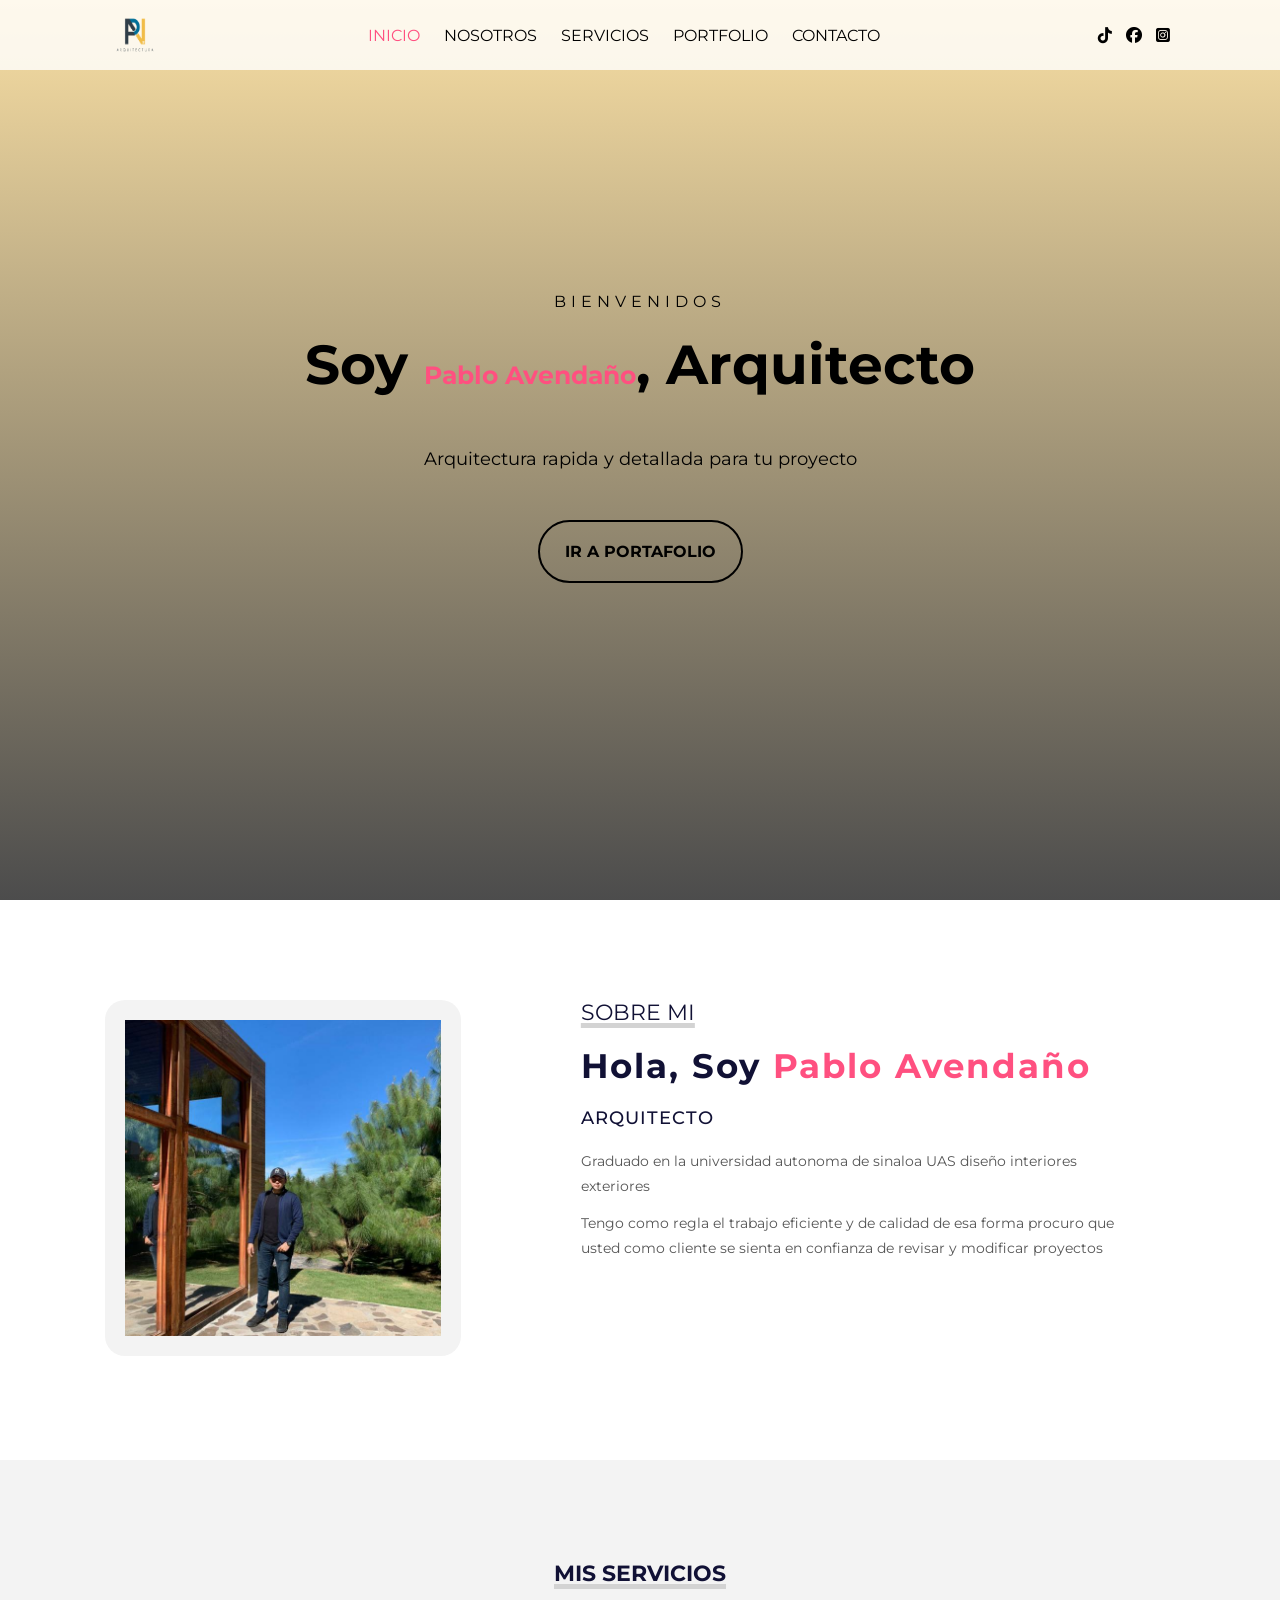
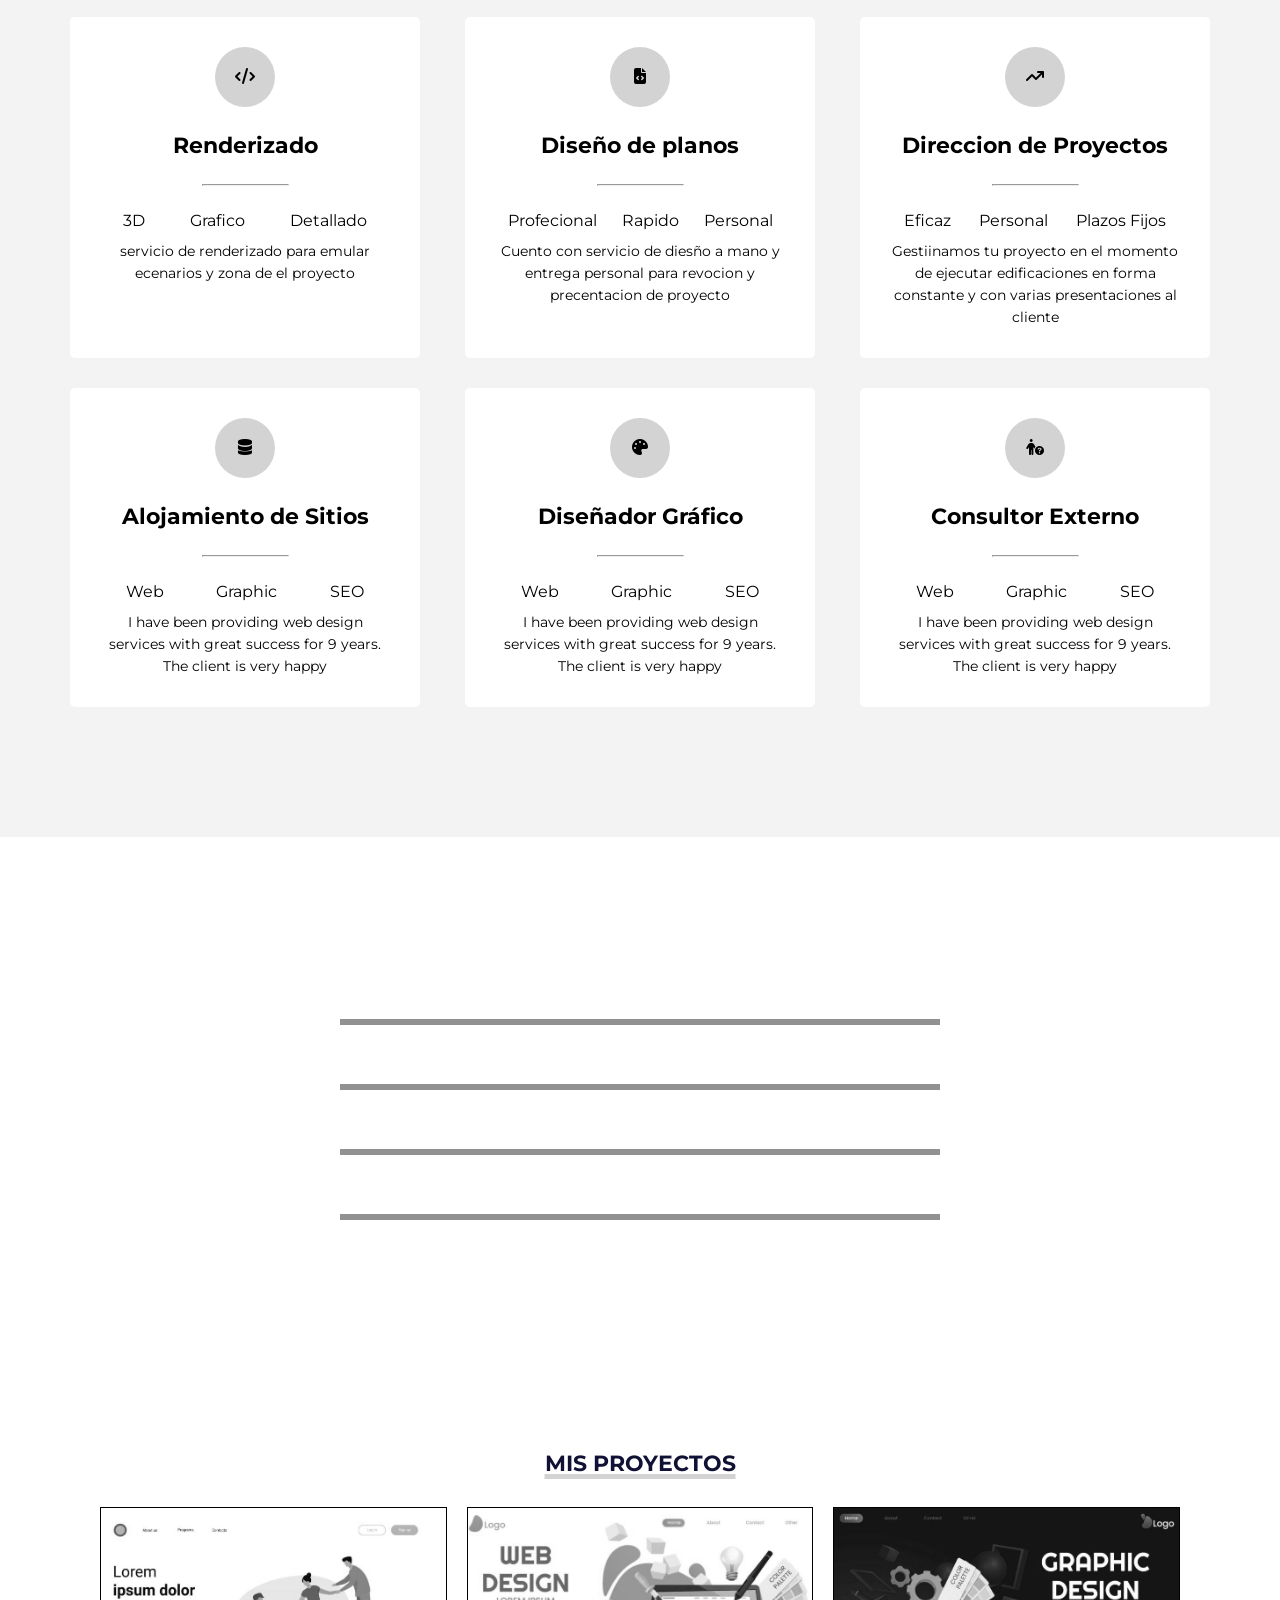
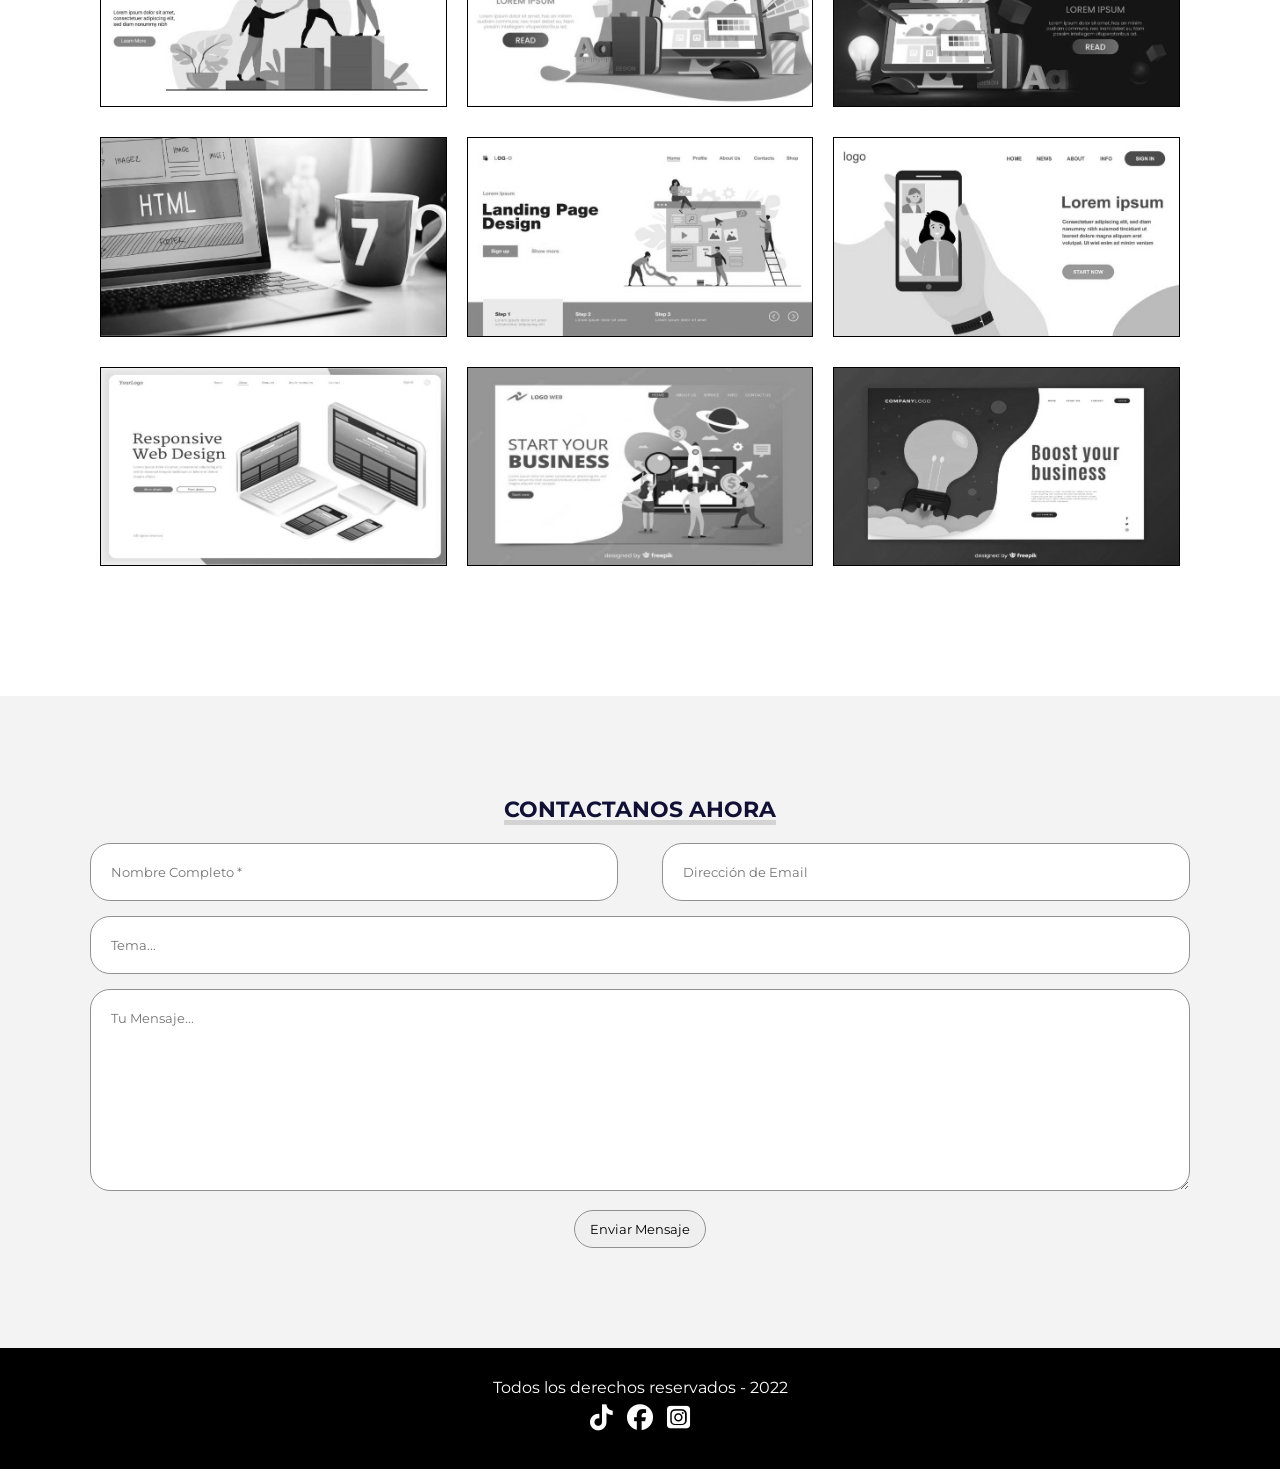
==== index.html @ 14266f45 "Add files via upload" ====
<!DOCTYPE html>
<html lang="es">

<head>
    <meta charset="UTF-8">
    <meta http-equiv="X-UA-Compatible" content="IE=edge">
    <meta name="viewport" content="width=device-width, initial-scale=1.0 user-scalable=no">
    <link rel="stylesheet" href="https://cdnjs.cloudflare.com/ajax/libs/font-awesome/6.1.1/css/all.min.css" integrity="sha512-KfkfwYDsLkIlwQp6LFnl8zNdLGxu9YAA1QvwINks4PhcElQSvqcyVLLD9aMhXd13uQjoXtEKNosOWaZqXgel0g==" crossorigin="anonymous" referrerpolicy="no-referrer"
    />
    <link rel="stylesheet" href="estilo.css">
    <title>AVP Arquitectura</title>
</head>

<body>
    <!-- SECCION I N I C I O -->
    <section id="inicio">
        <div class="contenido">
            <header>
                <div class="contenido-header">
                    <img src="img/logo.png" alt="" style="width: 50px; height: 50px;">
                    <nav id="nav" class="">
                        <ul id="links">
                            <li><a href="#inicio" class="seleccionado" onclick="seleccionar(this)">INICIO</a></li>
                            <li><a href="#sobremi" onclick="seleccionar(this)">NOSOTROS</a></li>
                            <li><a href="#servicios" onclick="seleccionar(this)">SERVICIOS</a></li>
                            <li><a href="#portfolio" onclick="seleccionar(this)">PORTFOLIO</a></li>
                            <li><a href="#contacto" onclick="seleccionar(this)">CONTACTO</a></li>
                        </ul>
                    </nav>

                    <!-- Icono del menu responsive -->
                    <div id="icono-nav" onclick="responsiveMenu()">
                        <i class="fa-solid fa-bars"></i>
                    </div>


                    <div class="redes">
                        <a href="#"><i class="fa-brands fa-tiktok"></i></a>
                        <a href="https://www.facebook.com/profile.php?id=100063697224604"><i class="fa-brands fa-facebook"></i></a>
                        <a href="https://www.instagram.com/avp_arquitectura/?hl=es-la"><i class="fa-brands fa-instagram-square"></i></a>
                    </div>
                </div>
            </header>
            <div class="presentacion">
                <p class="bienvenida">Bienvenidos</p>
                <h2>Soy <span>Pablo Avendaño</span>, Arquitecto</h2>
                <p class="descripcion">Arquitectura rapida y detallada para tu proyecto </p>
                <a href="#portfolio">Ir a Portafolio</a>
            </div>
        </div>
    </section>

    <!-- SECCION S O B R E M I -->
    <section id="sobremi">
        <div class="contenedor-foto">
            <img src="img/foto.jpg" alt="">
        </div>
        <div class="sobremi">
            <p class="titulo-seccion">Sobre Mi</p>
            <h2>Hola, Soy <span>Pablo Avendaño</span> </h2>
            <h3>Arquitecto</h3>
            <p>Graduado en la universidad autonoma de sinaloa UAS diseño interiores exteriores</p>
            <p>Tengo como regla el trabajo eficiente y de calidad de esa forma procuro que usted como cliente se sienta en confianza de revisar y modificar proyectos</p>
            <!--a href="#">Descargar CV</a-->
        </div>
    </section>

    <!-- SECCION S E R V I C I O S -->
    <section id="servicios">
        <h3 class="titulo-seccion">MIS SERVICIOS</h3>
        <div class="fila">
            <div class="servicio">
                <span class="icono"> <i class="fa-solid fa-code"></i></span>
                <h4>Renderizado</h4>
                <hr>
                <ul class="servicios-tag">
                    <li>3D</li>
                    <li>Grafico</li>
                    <li>Detallado</li>
                </ul>
                <p>servicio de renderizado para emular ecenarios y zona de el proyecto</p>
            </div>
            <div class="servicio">
                <span class="icono"><i class="fa-solid fa-file-code"></i></span>
                <h4>Diseño de planos</h4>
                <hr>
                <ul class="servicios-tag">
                    <li>Profecional</li>
                    <li>Rapido</li>
                    <li>Personal</li>
                </ul>
                <p>Cuento con servicio de diesño a mano y entrega personal para revocion y precentacion de proyecto</p>
            </div>
            <div class="servicio">
                <span class="icono"><i class="fa-solid fa-arrow-trend-up"></i></span>
                <h4>Direccion de Proyectos</h4>
                <hr>
                <ul class="servicios-tag">
                    <li>Eficaz</li>
                    <li>Personal</li>
                    <li>Plazos Fijos</li>
                </ul>
                <p>Gestiinamos tu proyecto en el momento de ejecutar edificaciones en forma constante y con varias presentaciones al cliente</p>
            </div>
        </div>
        <div class="fila">
            <div class="servicio">
                <span class="icono"><i class="fa-solid fa-database"></i></span>
                <h4>Alojamiento de Sitios</h4>
                <hr>
                <ul class="servicios-tag">
                    <li>Web</li>
                    <li>Graphic</li>
                    <li>SEO</li>
                </ul>
                <p>I have been providing web design services with great success for 9 years. The client is very happy</p>
            </div>
            <div class="servicio">
                <span class="icono"><i class="fa-solid fa-palette"></i></span>
                <h4>Diseñador Gráfico</h4>
                <hr>
                <ul class="servicios-tag">
                    <li>Web</li>
                    <li>Graphic</li>
                    <li>SEO</li>
                </ul>
                <p>I have been providing web design services with great success for 9 years. The client is very happy</p>
            </div>
            <div class="servicio">
                <span class="icono"><i class="fa-solid fa-person-circle-question"></i></span>
                <h4>Consultor Externo</h4>
                <hr>
                <ul class="servicios-tag">
                    <li>Web</li>
                    <li>Graphic</li>
                    <li>SEO</li>
                </ul>
                <p>I have been providing web design services with great success for 9 years. The client is very happy</p>
            </div>
        </div>
    </section>

    <!-- SECCION H A B I L I D A D E S -->
    <div class="contenedor-skills" id="skills">
        <h3>Recursos</h3>
        <div class="skill">
            <div class="info">
                <p> <span class="lista"> </span>Html & Css</p>
                <span class="porcentaje">95%</span>
            </div>

            <div class="barra">
                <div class="" id="html"></div>
            </div>
        </div>
        <div class="skill">
            <div class="info">
                <p> <span class="lista"> </span>Javascript</p>
                <span class="porcentaje">90%</span>
            </div>

            <div class="barra">
                <div class="" id="js"></div>
            </div>
        </div>
        <div class="skill">
            <div class="info">
                <p> <span class="lista"> </span>Bases de Datos</p>
                <span class="porcentaje">100%</span>
            </div>

            <div class="barra">
                <div class="" id="bd"></div>
            </div>
        </div>
        <div class="skill">
            <div class="info">
                <p> <span class="lista"> </span>Photoshop</p>
                <span class="porcentaje">85%</span>
            </div>

            <div class="barra">
                <div class="" id="ps"></div>
            </div>
        </div>
    </div>

    <!-- SECCION PORTAFOLIO -->
    <section id="portfolio">
        <h3 class="titulo-seccion">Mis Proyectos</h3>
        <div class="fila">
            <div class="proyecto">
                <div class="overlay"></div>
                <img src="img/proyecto1.jpg" alt="">
                <div class="info">
                    <h4>Descripcion Proyecto</h4>
                    <p>Diseño Web</p>
                </div>
            </div>
            <div class="proyecto">
                <div class="overlay"></div>
                <img src="img/proyecto2.jpg" alt="">
                <div class="info">
                    <h4>Descripcion Proyecto</h4>
                    <p>Diseño Web</p>
                </div>
            </div>
            <div class="proyecto">
                <div class="overlay"></div>
                <img src="img/proyecto3.jpg" alt="">
                <div class="info">
                    <h4>Descripcion Proyecto</h4>
                    <p>Diseño Web</p>
                </div>
            </div>
        </div>
        <div class="fila">
            <div class="proyecto">
                <div class="overlay"></div>
                <img src="img/proyecto4.jpg" alt="">
                <div class="info">
                    <h4>Descripcion Proyecto</h4>
                    <p>Diseño Web</p>
                </div>
            </div>
            <div class="proyecto">
                <div class="overlay"></div>
                <img src="img/proyecto5.jpg" alt="">
                <div class="info">
                    <h4>Descripcion Proyecto</h4>
                    <p>Diseño Web</p>
                </div>
            </div>
            <div class="proyecto">
                <div class="overlay"></div>
                <img src="img/proyecto6.jpg" alt="">
                <div class="info">
                    <h4>Descripcion Proyecto</h4>
                    <p>Diseño Web</p>
                </div>
            </div>
        </div>
        <div class="fila">
            <div class="proyecto">
                <div class="overlay"></div>
                <img src="img/proyecto7.jpg" alt="">
                <div class="info">
                    <h4>Descripcion Proyecto</h4>
                    <p>Diseño Web</p>
                </div>
            </div>
            <div class="proyecto">
                <div class="overlay"></div>
                <img src="img/proyecto8.jpg" alt="">
                <div class="info">
                    <h4>Descripcion Proyecto</h4>
                    <p>Diseño Web</p>
                </div>
            </div>
            <div class="proyecto">
                <div class="overlay"></div>
                <img src="img/proyecto9.jpg" alt="">
                <div class="info">
                    <h4>Descripcion Proyecto</h4>
                    <p>Diseño Web</p>
                </div>
            </div>
        </div>
    </section>

    <!-- SECCTION C O N T A C T O -->
    <section id="contacto">
        <h3 class="titulo-seccion">Contactanos ahora</h3>
        <div class="contenedor-form">
            <form action="">
                <div class="fila mitad">
                    <input type="text" placeholder="Nombre Completo *" class="input-mitad">
                    <input type="email" placeholder="Dirección de Email" class="input-mitad">
                </div>
                <div class="fila">
                    <input type="text" placeholder="Tema..." class="input-full">
                </div>
                <div class="fila">
                    <textarea name="" id="" cols="30" rows="10" placeholder="Tu Mensaje..." class="input-full"></textarea>
                </div>

                <input type="submit" value="Enviar Mensaje" class="btn-enviar">
            </form>
        </div>
    </section>

    <!-- SECCION FOOTER -->
    <footer>
        <p>Todos los derechos reservados - 2022</p>
        <div class="redes">
            <a href="#"><i class="fa-brands fa-tiktok"></i></a>
            <a href="https://www.facebook.com/profile.php?id=100063697224604"><i class="fa-brands fa-facebook"></i></a>
            <a href="https://www.instagram.com/avp_arquitectura/?hl=es-la"><i class="fa-brands fa-instagram-square"></i></a>
        </div>

    </footer>

    <script src="script.js"></script>
</body>

</html>
---- estilo.css ----
@import url('https://fonts.googleapis.com/css2?family=Montserrat:wght@200;300;400;500;600&display=swap');
        * {
            margin: 0;
            padding: 0;
            box-sizing: border-box;
            font-family: 'Montserrat';
        }
        
        html {
            scroll-behavior: smooth;
        }
        /* *********************/
        /* seccion I N I C I O */
        /* *********************/
        
        #inicio {
            background: linear-gradient( rgba(241, 190, 72, 0.5), rgba(0, 0, 0, .7)), url("img/fondo-inicio.jpg");
            background-size: cover;
            background-position: center center;
            height: 100vh;
        }
        
        #inicio .contenido header {
            background-color: rgba(255, 255, 255, 0.8);
            position: fixed;
            width: 100%;
            z-index: 100;
            top: 0;
        }
        
        #inicio .contenido header .contenido-header {
            max-width: 1100px;
            margin: auto;
            display: flex;
            justify-content: space-between;
            align-items: center;
            padding: 10px 20px;
        }
        
        #inicio .contenido header .contenido-header h1 {
            text-align: center;
            color: #ff5080;
        }
        
        #inicio .contenido header .contenido-header nav ul {
            list-style: none;
            display: flex;
            align-items: center;
        }
        
        #inicio .contenido header .contenido-header nav ul li a {
            text-decoration: none;
            color: #000000;
            margin: 0 12px;
            font-weight: 400;
            transition: .5s;
        }
        
        #inicio .contenido header .contenido-header nav ul li a:hover {
            color: #ff5080;
        }
        
        #inicio .contenido header .contenido-header .redes a {
            text-decoration: none;
            color: #000000;
            display: inline-block;
            margin-left: 10px;
            transition: .5s;
        }
        
        #inicio .contenido header .contenido-header .redes a:hover {
            color: #ff5080;
        }
        
        #inicio .contenido header .contenido-header .seleccionado {
            color: #ff5080;
        }
        
        #inicio .contenido .presentacion {
            max-width: 1100px;
            height: 100vh;
            margin: auto;
            color: #000000;
            display: flex;
            flex-direction: column;
            align-items: center;
            justify-content: center;
        }
        
        #inicio .contenido .presentacion .bienvenida {
            font-size: 16px;
            margin-bottom: 20px;
            text-transform: uppercase;
            letter-spacing: 5px;
        }
        
        #inicio .contenido .presentacion h2 {
            font-size: 55px;
            margin-bottom: 25px;
            text-align: center;
        }
        
        #inicio .contenido .presentacion h2 span {
            font-size: 25px;
            color: #ff5080;
        }
        
        #inicio .contenido .presentacion .descripcion {
            max-width: 700px;
            margin: 25px auto;
            font-size: 18px;
            text-align: center;
        }
        
        #inicio .contenido .presentacion a {
            text-decoration: none;
            display: inline-block;
            margin: 25px;
            padding: 20px 25px;
            border: 2px solid #000000;
            border-radius: 50px;
            color: #000000;
            font-weight: bold;
            text-transform: uppercase;
            transition: .5s;
        }
        
        #inicio .contenido .presentacion a:hover {
            background-color: #ff5080;
        }
        
        #icono-nav {
            color: #fff;
            display: none;
        }
        /* *********************/
        /* seccion S O B R E  M I */
        /* *********************/
        
        #sobremi {
            max-width: 1100px;
            margin: auto;
            padding: 100px 15px;
            color: #111135;
            display: flex;
        }
        
        #sobremi .contenedor-foto {
            max-width: 400px;
            margin-right: 80px;
        }
        
        #sobremi .contenedor-foto img {
            padding: 20px;
            width: 100%;
            border-radius: 20px;
            background-color: #f3f3f3;
        }
        
        #sobremi .sobremi {
            margin: 0 40px;
        }
        
        #sobremi .sobremi .titulo-seccion {
            font-size: 22px;
            text-transform: uppercase;
            color: #111135;
            text-decoration: underline;
            text-decoration-color: #d3d3d3;
            text-decoration-thickness: 5px;
        }
        
        #sobremi .sobremi h2 {
            font-size: 34px;
            font-weight: bold;
            margin: 20px 0;
            letter-spacing: 2px;
        }
        
        #sobremi .sobremi h2 span {
            color: #ff5080;
        }
        
        #sobremi .sobremi h3 {
            font-size: 18px;
            font-weight: 500;
            text-transform: uppercase;
            margin-bottom: 20px;
            letter-spacing: 1px;
        }
        
        #sobremi .sobremi p {
            font-size: 14px;
            line-height: 25px;
            color: #565656;
            margin-bottom: 12px;
        }
        
        #sobremi .sobremi a {
            display: inline-block;
            text-decoration: none;
            color: #000;
            border-radius: 30px;
            border: 1px solid #000;
            padding: 10px 20px;
            margin-top: 30px;
            transition: .5s;
        }
        
        #sobremi .sobremi a:hover {
            background-color: #ff5080;
            color: #fff;
        }
        /* *********************/
        /* seccion S E R V I C I O S */
        /* *********************/
        
        #servicios {
            padding: 100px 15px;
            text-align: center;
            background-color: #f3f3f3;
        }
        
        #servicios .titulo-seccion {
            text-align: center;
            font-size: 22px;
            text-transform: uppercase;
            color: #111135;
            text-decoration: underline;
            text-decoration-color: #d3d3d3;
            text-decoration-thickness: 5px;
        }
        
        #servicios .fila {
            display: flex;
            justify-content: space-between;
            max-width: 1150px;
            margin: 30px auto;
        }
        
        #servicios .fila .servicio {
            max-width: 350px;
            background-color: #fff;
            padding: 30px;
            margin: 0 5px;
            border-radius: 5px;
            transition: .5s;
        }
        
        #servicios .fila .servicio:hover {
            box-shadow: 5px 5px 10px #565656, -5px -5px 10px #8a8a8a;
        }
        
        #servicios .fila .servicio .icono {
            display: inline-block;
            width: 60px;
            height: 60px;
            border-radius: 50%;
            background-color: #d3d3d3;
            padding: 20px;
            margin-bottom: 25px;
        }
        
        #servicios .fila .servicio h4 {
            font-size: 22px;
            margin-bottom: 25px;
        }
        
        #servicios .fila .servicio hr {
            width: 30%;
            margin: auto;
            color: #000;
            margin-bottom: 25px;
        }
        
        #servicios .fila .servicio ul {
            list-style: none;
            display: flex;
            justify-content: space-around;
            margin-bottom: 10px;
        }
        
        #servicios .fila .servicio p {
            font-size: 14px;
            line-height: 22px;
        }
        /* *********************/
        /* seccion S K I L L S */
        /* *********************/
        
        .contenedor-skills {
            background: linear-gradient( #eb5a5acc, rgba(33, 16, 16, 0.8)), url("img/fondo-skills.jpg");
            background-attachment: fixed;
            background-repeat: no-repeat;
            background-size: cover;
            color: #fff;
            background-position: center center;
            padding: 100px 0;
            text-align: center;
        }
        
        .contenedor-skills .skill {
            max-width: 600px;
            margin: 30px auto;
        }
        
        .contenedor-skills .skill .info {
            display: flex;
            justify-content: space-between;
        }
        
        .contenedor-skills .skill .lista {
            display: inline-block;
            margin-right: 20px;
            height: 10px;
            width: 10px;
            background-color: #fff;
        }
        
        .contenedor-skills .skill .barra {
            background-color: #919191;
            width: 100%;
            height: 6px;
            margin: 10px 0px;
        }
        
        .contenedor-skills .skill .barra .barra-progreso1 {
            background-color: #fff;
            width: 95%;
            height: 6px;
            animation: progreso1 2s forwards;
        }
        
        .contenedor-skills .skill .barra .barra-progreso2 {
            background-color: #fff;
            width: 90%;
            height: 6px;
            animation: progreso2 2s forwards;
        }
        
        .contenedor-skills .skill .barra .barra-progreso3 {
            background-color: #fff;
            width: 90%;
            height: 6px;
            animation: progreso3 2s forwards;
        }
        
        .contenedor-skills .skill .barra .barra-progreso4 {
            background-color: #fff;
            width: 85%;
            height: 6px;
            animation: progreso4 2s forwards;
        }
        
        @keyframes progreso1 {
            0% {
                width: 0;
            }
            100% {
                width: 95%;
            }
        }
        
        @keyframes progreso2 {
            0% {
                width: 0;
            }
            100% {
                width: 90%;
            }
        }
        
        @keyframes progreso3 {
            0% {
                width: 0;
            }
            100% {
                width: 100%;
            }
        }
        
        @keyframes progreso4 {
            0% {
                width: 0;
            }
            100% {
                width: 85%;
            }
        }
        /* *********************/
        /* seccion P O R T F O L I O */
        /* *********************/
        
        #portfolio {
            max-width: 1100px;
            padding: 100px 0;
            margin: auto;
        }
        
        #portfolio .titulo-seccion {
            text-align: center;
            font-size: 22px;
            text-transform: uppercase;
            color: #111135;
            text-decoration: underline;
            text-decoration-color: #d3d3d3;
            text-decoration-thickness: 5px;
        }
        
        #portfolio .fila {
            display: flex;
            justify-content: space-between;
            margin: 30px 0;
        }
        
        #portfolio .fila .proyecto {
            max-width: 450px;
            border: 1px solid #000;
            margin: 0 10px;
            position: relative;
            overflow: hidden;
        }
        
        #portfolio .fila .proyecto img {
            width: 100%;
            height: 100%;
            ;
            filter: grayscale(1);
            object-fit: cover;
            transition: .5s;
        }
        
        #portfolio .fila .proyecto:hover img {
            filter: grayscale(0);
        }
        
        #portfolio .fila .proyecto .info {
            position: absolute;
            left: 0px;
            background-color: rgba(0, 0, 0, 0.8);
            color: #ff5080;
            width: 100%;
            padding: 10px;
            opacity: 0;
            bottom: -40px;
            transition: .5s;
        }
        
        #portfolio .fila .proyecto:hover .info {
            opacity: 1;
            bottom: 0;
        }
        /* *********************/
        /* seccion C O N T A C T O */
        /* *********************/
        
        #contacto {
            padding: 100px 15px;
            background-color: #f3f3f3;
        }
        
        #contacto .titulo-seccion {
            margin-bottom: 20px;
        }
        
        #contacto .contenedor-form {
            max-width: 1100px;
            margin: auto;
        }
        
        #contacto .contenedor-form .fila {
            margin-bottom: 15px;
        }
        
        #contacto .contenedor-form .mitad {
            display: flex;
            justify-content: space-between;
        }
        
        #contacto .contenedor-form input,
        #contacto .contenedor-form textarea {
            padding: 20px;
            border-radius: 20px;
            border: none;
            border: 1px solid #919191;
        }
        
        #contacto .contenedor-form .mitad input {
            width: 48%;
        }
        
        #contacto .contenedor-form .input-full {
            width: 100%;
        }
        
        #contacto .titulo-seccion {
            text-align: center;
            font-size: 22px;
            text-transform: uppercase;
            color: #111135;
            text-decoration: underline;
            text-decoration-color: #d3d3d3;
            text-decoration-thickness: 5px;
        }
        
        #contacto .btn-enviar {
            display: block;
            margin: auto;
            cursor: pointer;
            transition: .5s;
            padding: 10px 15px !important;
        }
        
        #contacto .btn-enviar:hover {
            background-color: #ff5080;
            color: #fff;
        }
        /* *********************/
        /* seccion F O O T E R */
        /* *********************/
        
        footer {
            background-color: #000;
            color: #fff;
            text-align: center;
            padding: 30px 0;
        }
        
        footer a {
            text-decoration: none;
            color: #fff;
            display: inline-block;
            margin: 5px;
            font-size: 26px;
        }
        /* *********************/
        /* seccion R E S P O N S I V E */
        /* *********************/
        
        @media screen and (max-width: 800px) {
            .redes {
                display: none;
            }
            nav {
                display: none;
            }
            nav.responsive {
                display: block;
                background-color: rgba(0, 0, 0, .8);
                width: 100%;
                position: absolute;
                top: 48px;
                left: 0;
                padding: 10px 0;
            }
            nav.responsive ul {
                display: block !important;
                text-align: center;
            }
            nav.responsive ul li {
                margin: 5px 0;
            }
            #icono-nav {
                display: block;
            }
            #inicio .contenido .presentacion h2 {
                font-size: 40px;
            }
            /* seccion SOBRE MI */
            #sobremi {
                padding: 50px 0;
                display: block;
            }
            #sobremi .contenedor-foto {
                max-width: 200px;
                margin: auto;
            }
            #sobremi .contenedor-foto img {
                padding: 8px;
            }
            #sobremi .sobremi .titulo-seccion {
                text-align: center;
            }
            #sobremi .sobremi h2 {
                font-size: 25px;
                text-align: center;
            }
            /* seccion MIS SERVICIOS */
            #servicios {
                padding: 50px 15px;
            }
            #servicios .fila {
                display: block;
            }
            #servicios .fila .servicio {
                margin: 10px auto;
            }
            /* seccion HABLIDADES MI */
            .contenedor-skills {
                padding: 50px 20px;
            }
            /* seccion PORTFOLIO */
            #portfolio {
                padding: 50px 0;
            }
            #portfolio .fila {
                display: block;
            }
            #portfolio .fila .proyecto {
                margin: 10px auto;
            }
            /* seccion CONTACTO */
            #contacto {
                padding: 50px 15px;
            }
            #contacto .contenedor-form .mitad {
                margin-bottom: 15px;
                display: block;
            }
            #contacto .contenedor-form .mitad input {
                width: 100%;
                margin-bottom: 15px;
            }
        }
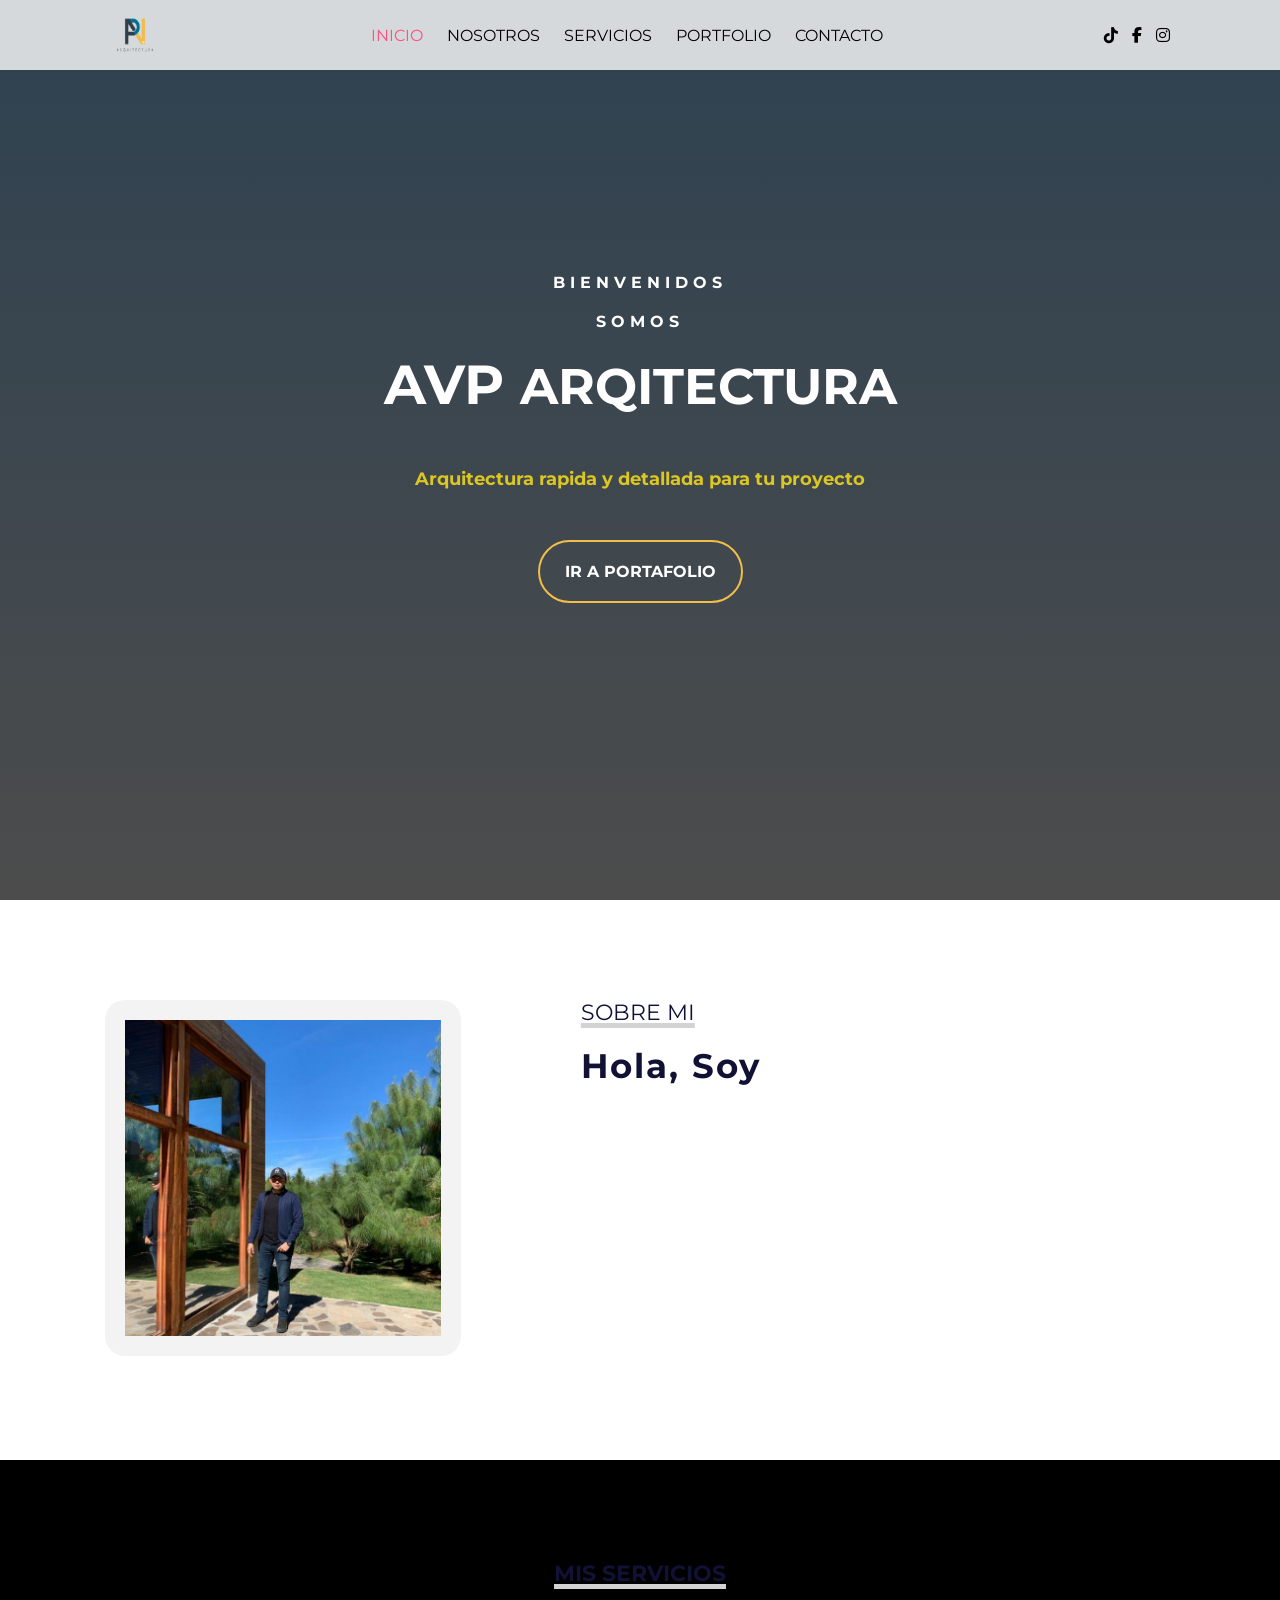
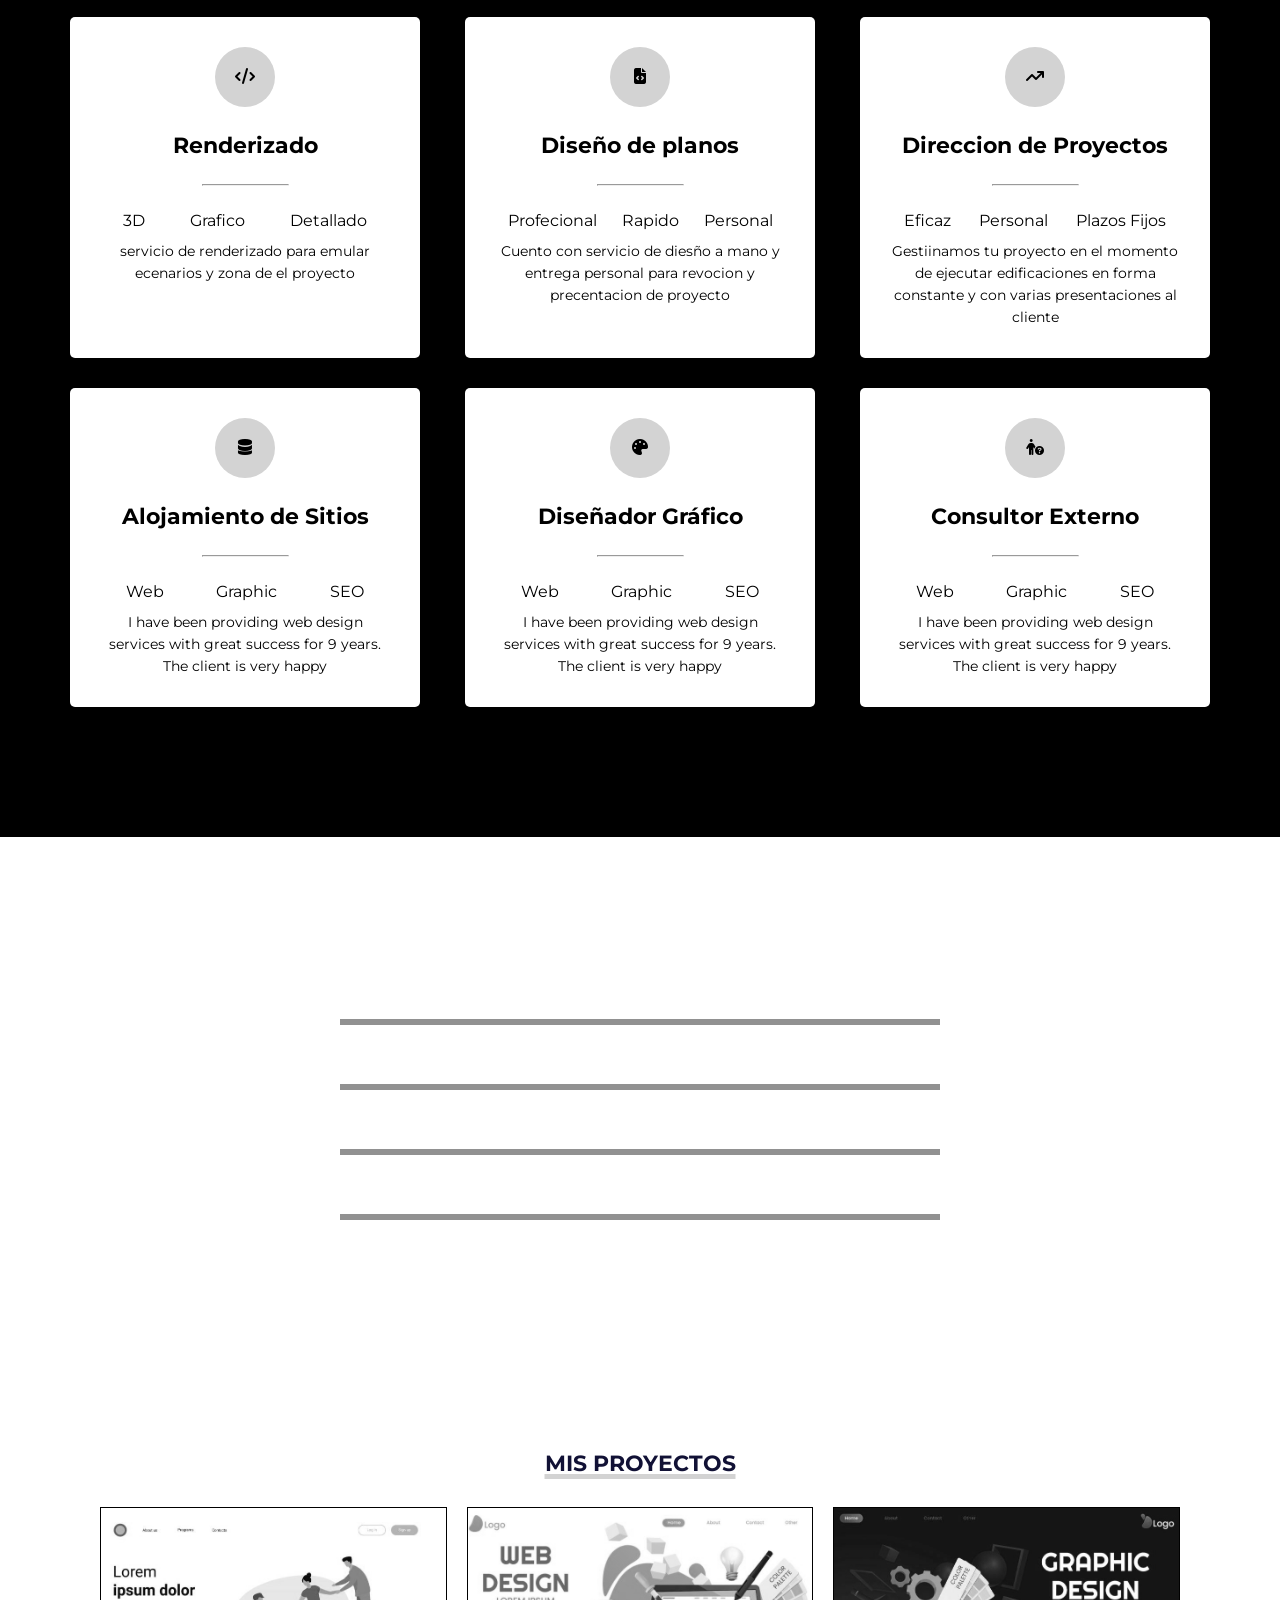
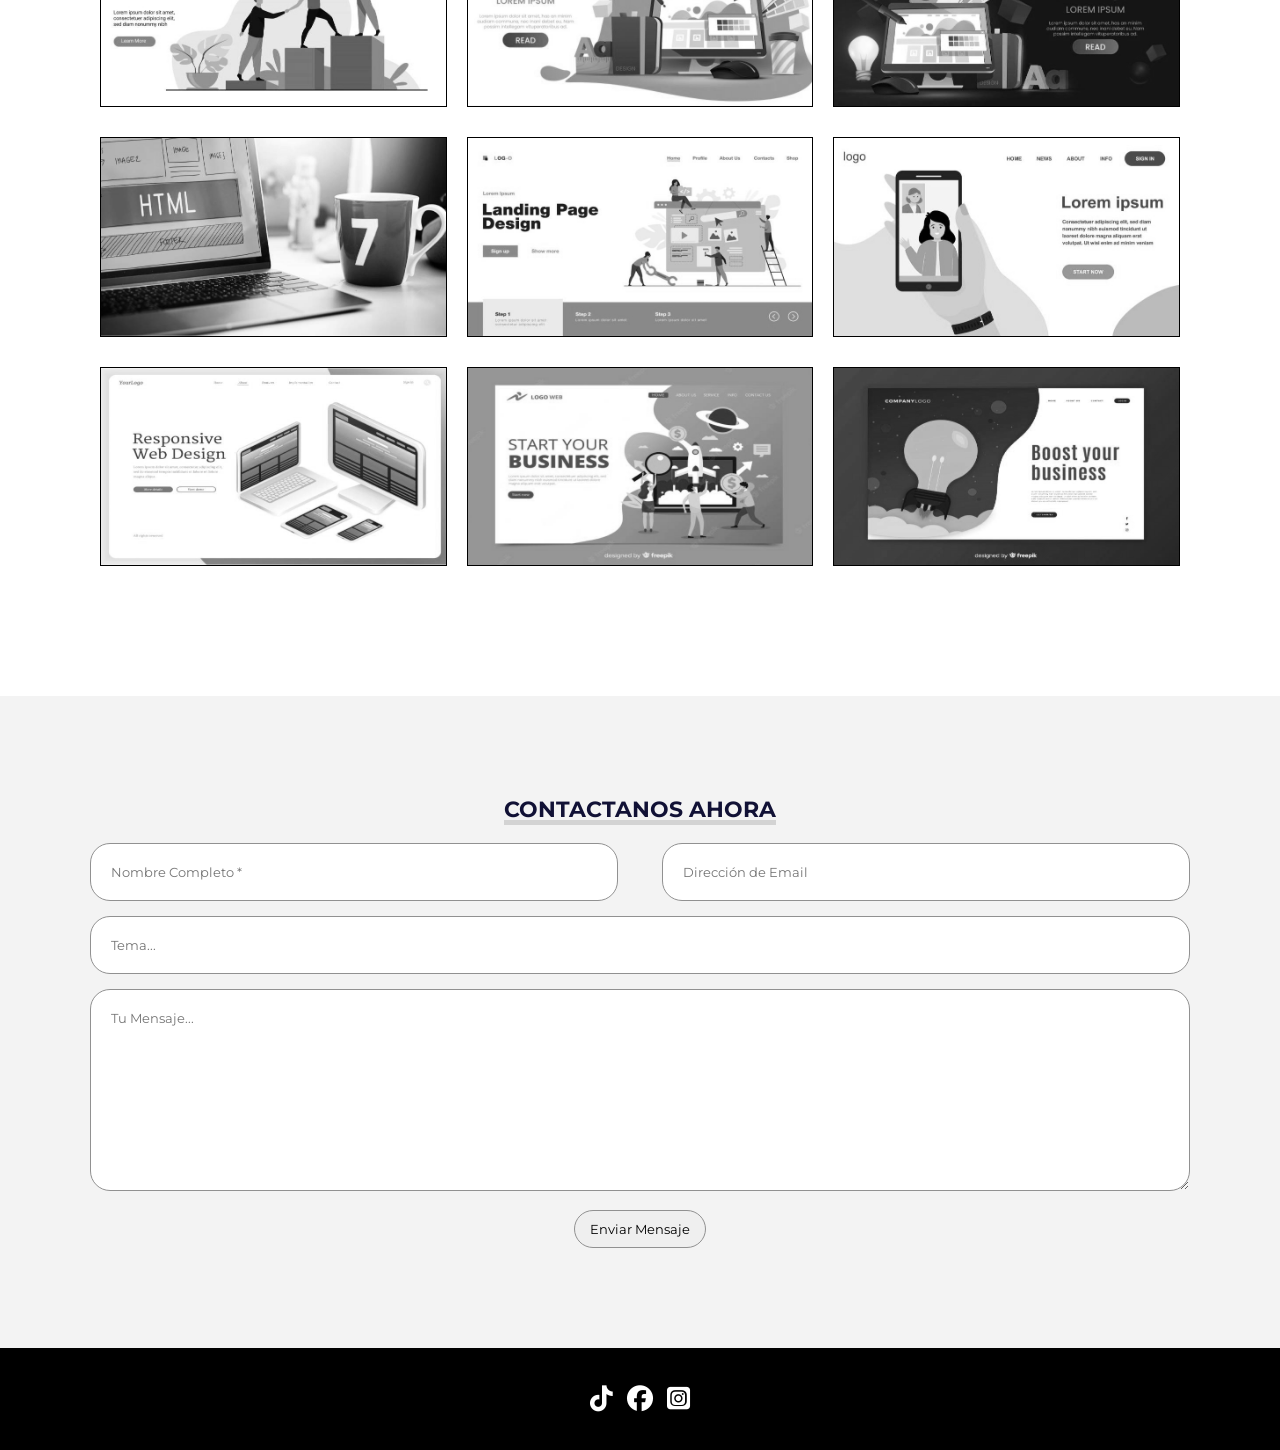
==== commit 913ad2eb: "Add files via upload" ====
--- a/index.html
+++ b/index.html
@@ -36,15 +36,16 @@
 
                     <div class="redes">
                         <a href="#"><i class="fa-brands fa-tiktok"></i></a>
-                        <a href="https://www.facebook.com/profile.php?id=100063697224604"><i class="fa-brands fa-facebook"></i></a>
-                        <a href="https://www.instagram.com/avp_arquitectura/?hl=es-la"><i class="fa-brands fa-instagram-square"></i></a>
+                        <a href="https://www.facebook.com/profile.php?id=100063697224604"><i class="fa-brands fa-facebook-f"></i></a>
+                        <a href="https://www.instagram.com/avp_arquitectura/?hl=es-la"><i class="fa-brands fa-instagram"></i></a>
                     </div>
                 </div>
             </header>
             <div class="presentacion">
-                <p class="bienvenida">Bienvenidos</p>
-                <h2>Soy <span>Pablo Avendaño</span>, Arquitecto</h2>
-                <p class="descripcion">Arquitectura rapida y detallada para tu proyecto </p>
+                <h3 class="bienvenida">Bienvenidos</h3>
+                <h3 class="bienvenida">Somos</h3>
+                <h2>AVP <span>ARQITECTURA</span></h2>
+                <h5 class="descripcion">Arquitectura rapida y detallada para tu proyecto </h5>
                 <a href="#portfolio">Ir a Portafolio</a>
             </div>
         </div>
@@ -291,7 +292,6 @@
 
     <!-- SECCION FOOTER -->
     <footer>
-        <p>Todos los derechos reservados - 2022</p>
         <div class="redes">
             <a href="#"><i class="fa-brands fa-tiktok"></i></a>
             <a href="https://www.facebook.com/profile.php?id=100063697224604"><i class="fa-brands fa-facebook"></i></a>
--- a/estilo.css
+++ b/estilo.css
@@ -14,7 +14,7 @@
         /* *********************/
         
         #inicio {
-            background: linear-gradient( rgba(241, 190, 72, 0.5), rgba(0, 0, 0, .7)), url("img/fondo-inicio.jpg");
+            background: linear-gradient( rgba(23, 45, 62, 0.9), rgba(0, 0, 0, .7)), url("img/fondo-inicio.jpg");
             background-size: cover;
             background-position: center center;
             height: 100vh;
@@ -98,11 +98,37 @@
             font-size: 55px;
             margin-bottom: 25px;
             text-align: center;
-        }
+            color: #fefefe;
+           
+        }
+        #inicio .contenido .presentacion h6 {
+            font-size: 55px;
+            margin-bottom: 25px;
+            text-align: center;
+            color: #007096;
+           
+        }
+        #inicio .contenido .presentacion h3 {
+            font-size: 55px;
+            margin-bottom: 25px;
+            text-align: center;
+            color: #ffffff;
+            
+           
+        }
+        #inicio .contenido .presentacion h5 {
+            font-size: 55px;
+            margin-bottom: 25px;
+            text-align: center;
+            color: #dcc622;
+            
+           
+        }
+       
         
         #inicio .contenido .presentacion h2 span {
-            font-size: 25px;
-            color: #ff5080;
+            font-size: 50px;
+            color: #fefefe;
         }
         
         #inicio .contenido .presentacion .descripcion {
@@ -117,16 +143,16 @@
             display: inline-block;
             margin: 25px;
             padding: 20px 25px;
-            border: 2px solid #000000;
+            border: 2px solid #f1be48;
             border-radius: 50px;
-            color: #000000;
+            color: #ffffff;
             font-weight: bold;
             text-transform: uppercase;
             transition: .5s;
         }
         
         #inicio .contenido .presentacion a:hover {
-            background-color: #ff5080;
+            background-color: #f1be48;
         }
         
         #icono-nav {
@@ -178,7 +204,7 @@
         }
         
         #sobremi .sobremi h2 span {
-            color: #ff5080;
+            color: #ffffff;
         }
         
         #sobremi .sobremi h3 {
@@ -187,21 +213,22 @@
             text-transform: uppercase;
             margin-bottom: 20px;
             letter-spacing: 1px;
+            color: #ffffff;
         }
         
         #sobremi .sobremi p {
             font-size: 14px;
             line-height: 25px;
-            color: #565656;
+            color: #ffffff;
             margin-bottom: 12px;
         }
         
         #sobremi .sobremi a {
             display: inline-block;
             text-decoration: none;
-            color: #000;
+            color: #ffffff;
             border-radius: 30px;
-            border: 1px solid #000;
+            border: 1px solid #ffffff;
             padding: 10px 20px;
             margin-top: 30px;
             transition: .5s;
@@ -218,7 +245,7 @@
         #servicios {
             padding: 100px 15px;
             text-align: center;
-            background-color: #f3f3f3;
+            background-color: #000000;
         }
         
         #servicios .titulo-seccion {
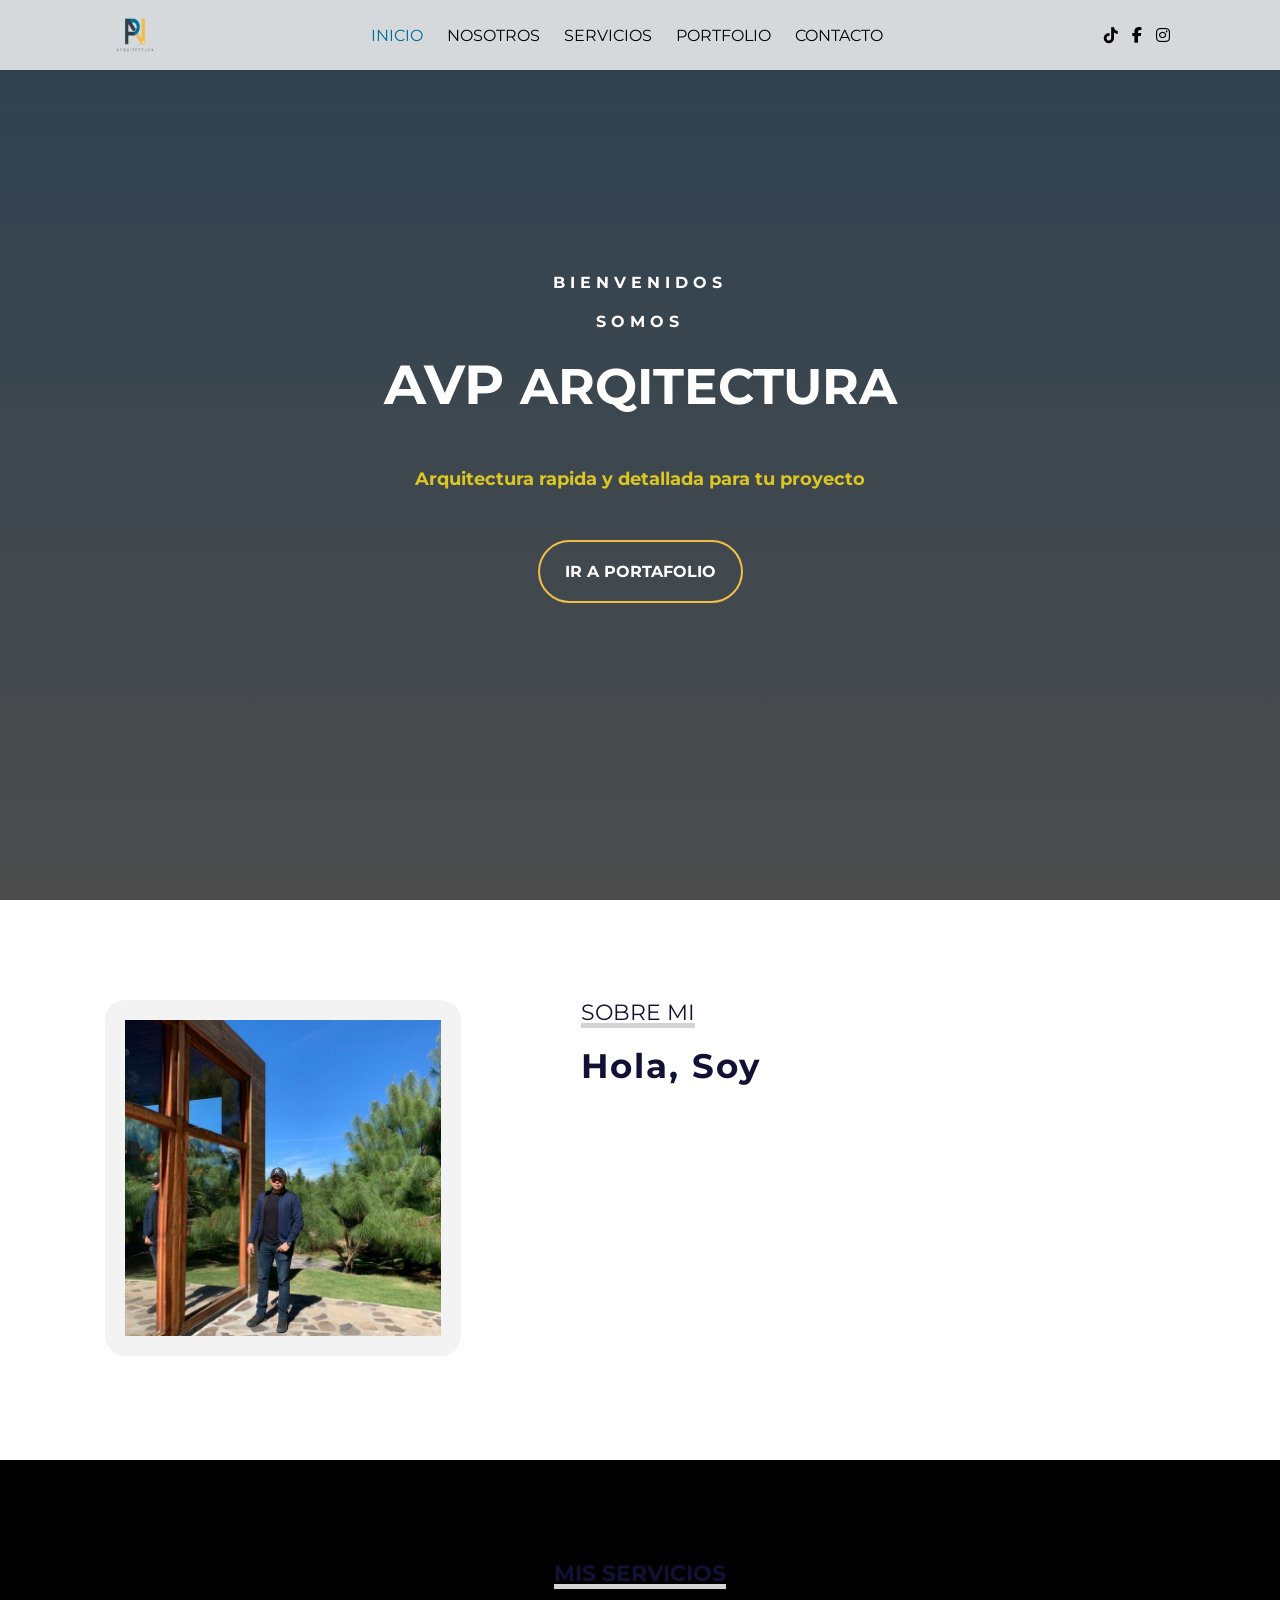
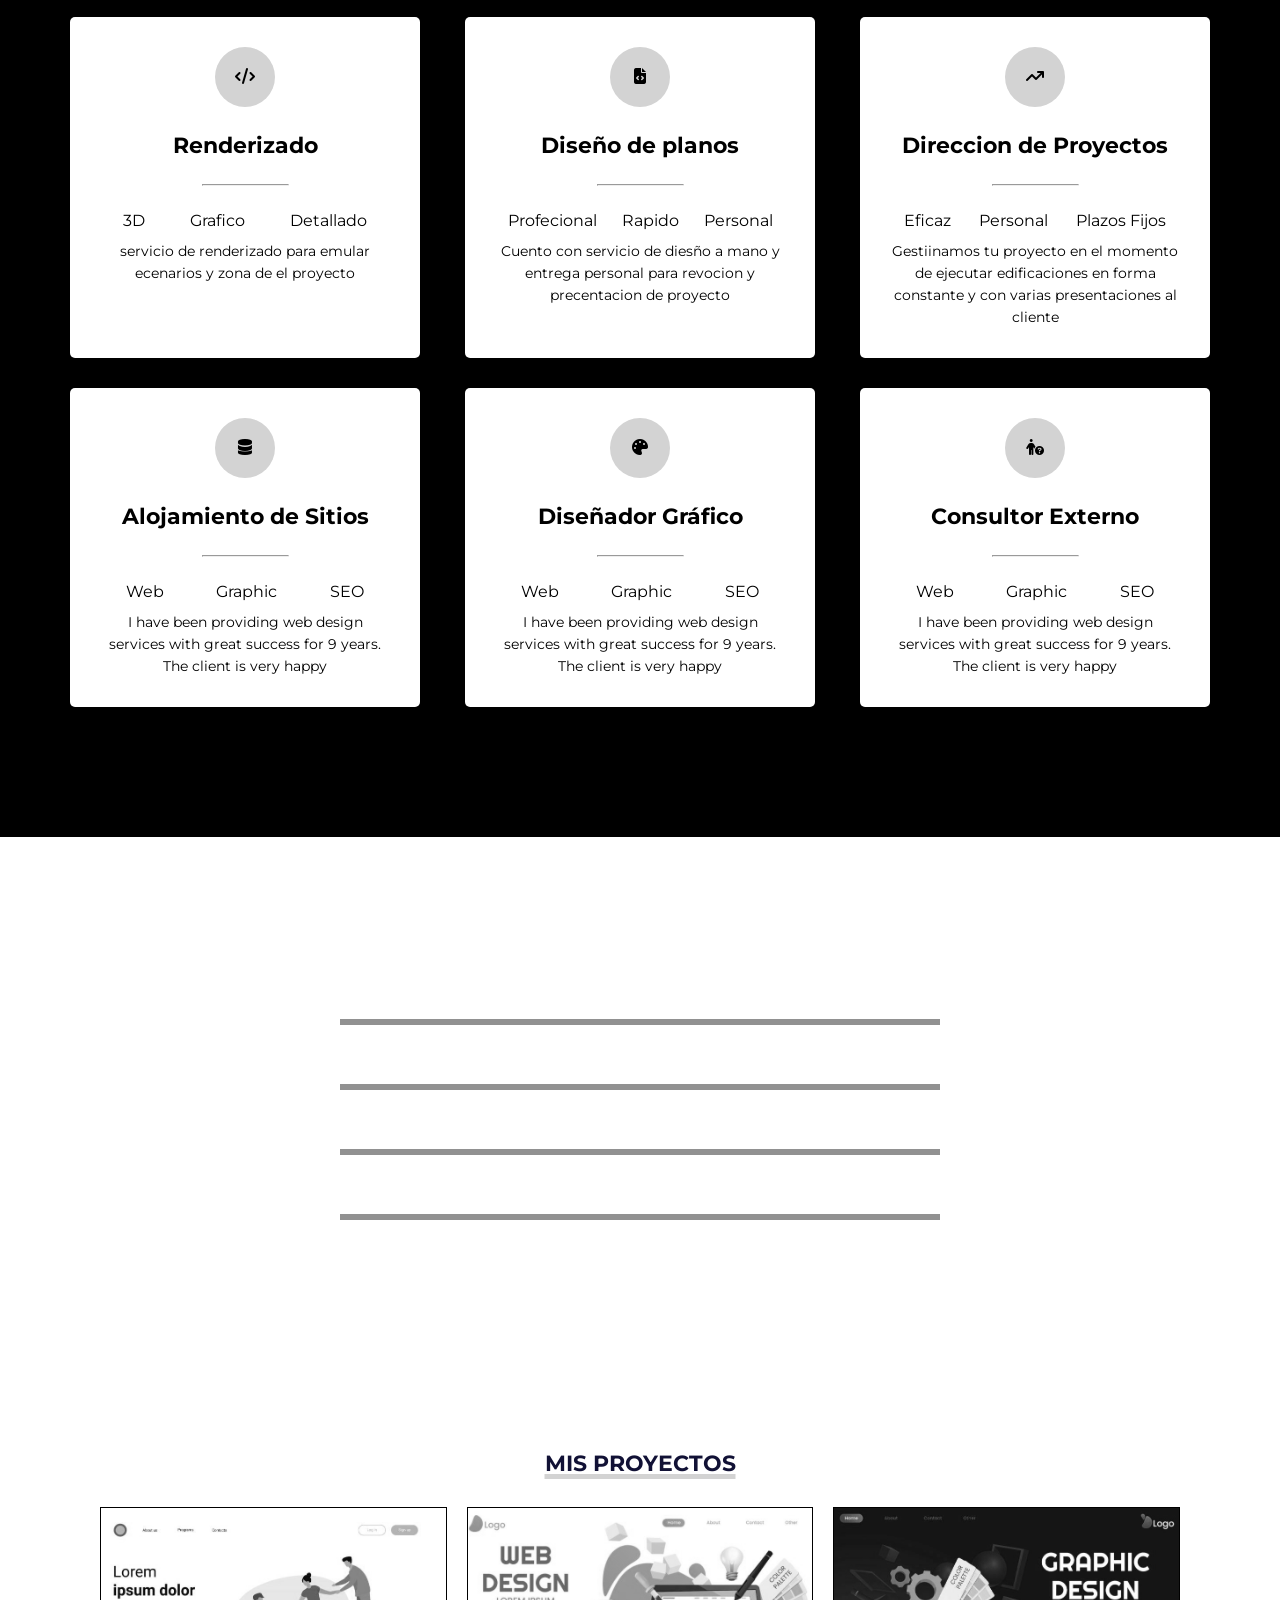
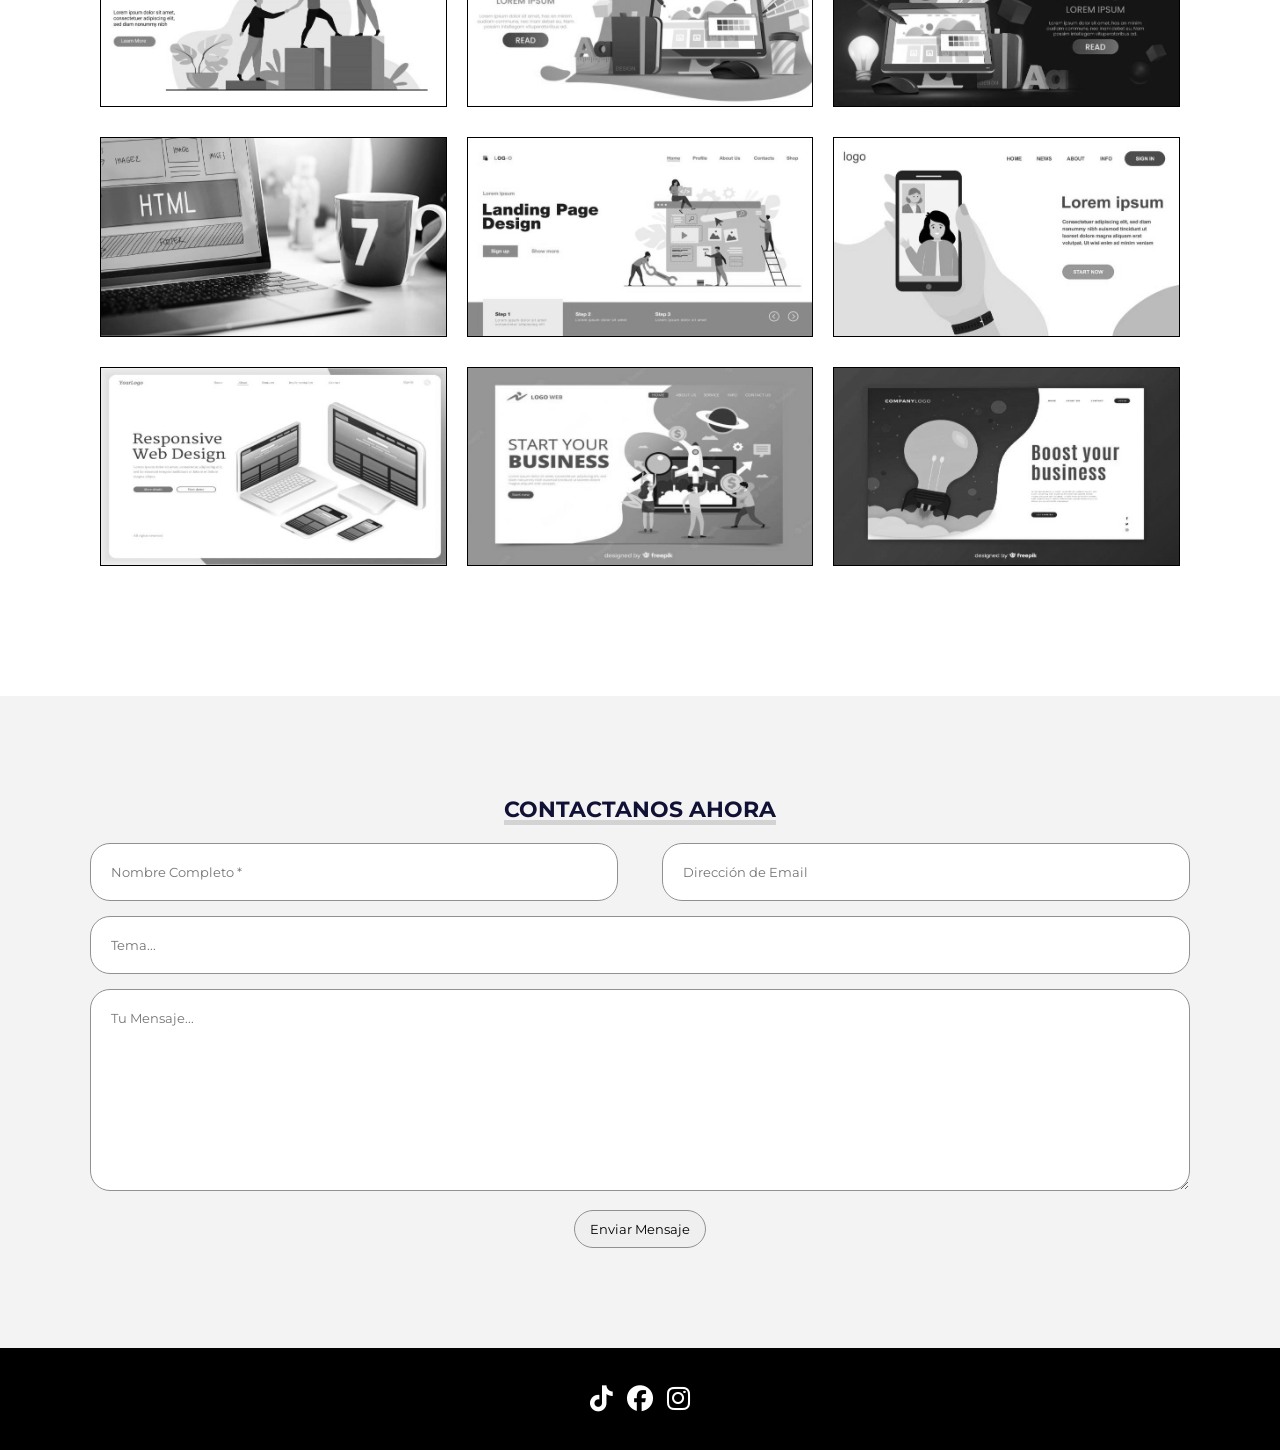
==== commit 9a582c9a: "Add files via upload" ====
--- a/index.html
+++ b/index.html
@@ -36,7 +36,7 @@
 
                     <div class="redes">
                         <a href="#"><i class="fa-brands fa-tiktok"></i></a>
-                        <a href="https://www.facebook.com/profile.php?id=100063697224604"><i class="fa-brands fa-facebook-f"></i></a>
+                        <a1 href="https://www.facebook.com/profile.php?id=100063697224604"><i class="fa-brands fa-facebook-f"></i></a1>
                         <a href="https://www.instagram.com/avp_arquitectura/?hl=es-la"><i class="fa-brands fa-instagram"></i></a>
                     </div>
                 </div>
@@ -295,7 +295,7 @@
         <div class="redes">
             <a href="#"><i class="fa-brands fa-tiktok"></i></a>
             <a href="https://www.facebook.com/profile.php?id=100063697224604"><i class="fa-brands fa-facebook"></i></a>
-            <a href="https://www.instagram.com/avp_arquitectura/?hl=es-la"><i class="fa-brands fa-instagram-square"></i></a>
+            <a href="https://www.instagram.com/avp_arquitectura/?hl=es-la"><i class="fa-brands fa-instagram"></i></a>
         </div>
 
     </footer>
--- a/estilo.css
+++ b/estilo.css
@@ -57,7 +57,7 @@
         }
         
         #inicio .contenido header .contenido-header nav ul li a:hover {
-            color: #ff5080;
+            color: #007096;
         }
         
         #inicio .contenido header .contenido-header .redes a {
@@ -67,13 +67,23 @@
             margin-left: 10px;
             transition: .5s;
         }
+        #inicio .contenido header .contenido-header .redes a1 {
+            text-decoration: none;
+            color: #000000;
+            display: inline-block;
+            margin-left: 10px;
+            transition: .5s;
+        }
         
         #inicio .contenido header .contenido-header .redes a:hover {
             color: #ff5080;
         }
+        #inicio .contenido header .contenido-header .redes a1:hover {
+            color: #007096;
+        }
         
         #inicio .contenido header .contenido-header .seleccionado {
-            color: #ff5080;
+            color: #007096;
         }
         
         #inicio .contenido .presentacion {
@@ -139,6 +149,18 @@
         }
         
         #inicio .contenido .presentacion a {
+            text-decoration: none;
+            display: inline-block;
+            margin: 25px;
+            padding: 20px 25px;
+            border: 2px solid #f1be48;
+            border-radius: 50px;
+            color: #ffffff;
+            font-weight: bold;
+            text-transform: uppercase;
+            transition: .5s;
+        }
+        #inicio .contenido .presentacion a1 {
             text-decoration: none;
             display: inline-block;
             margin: 25px;
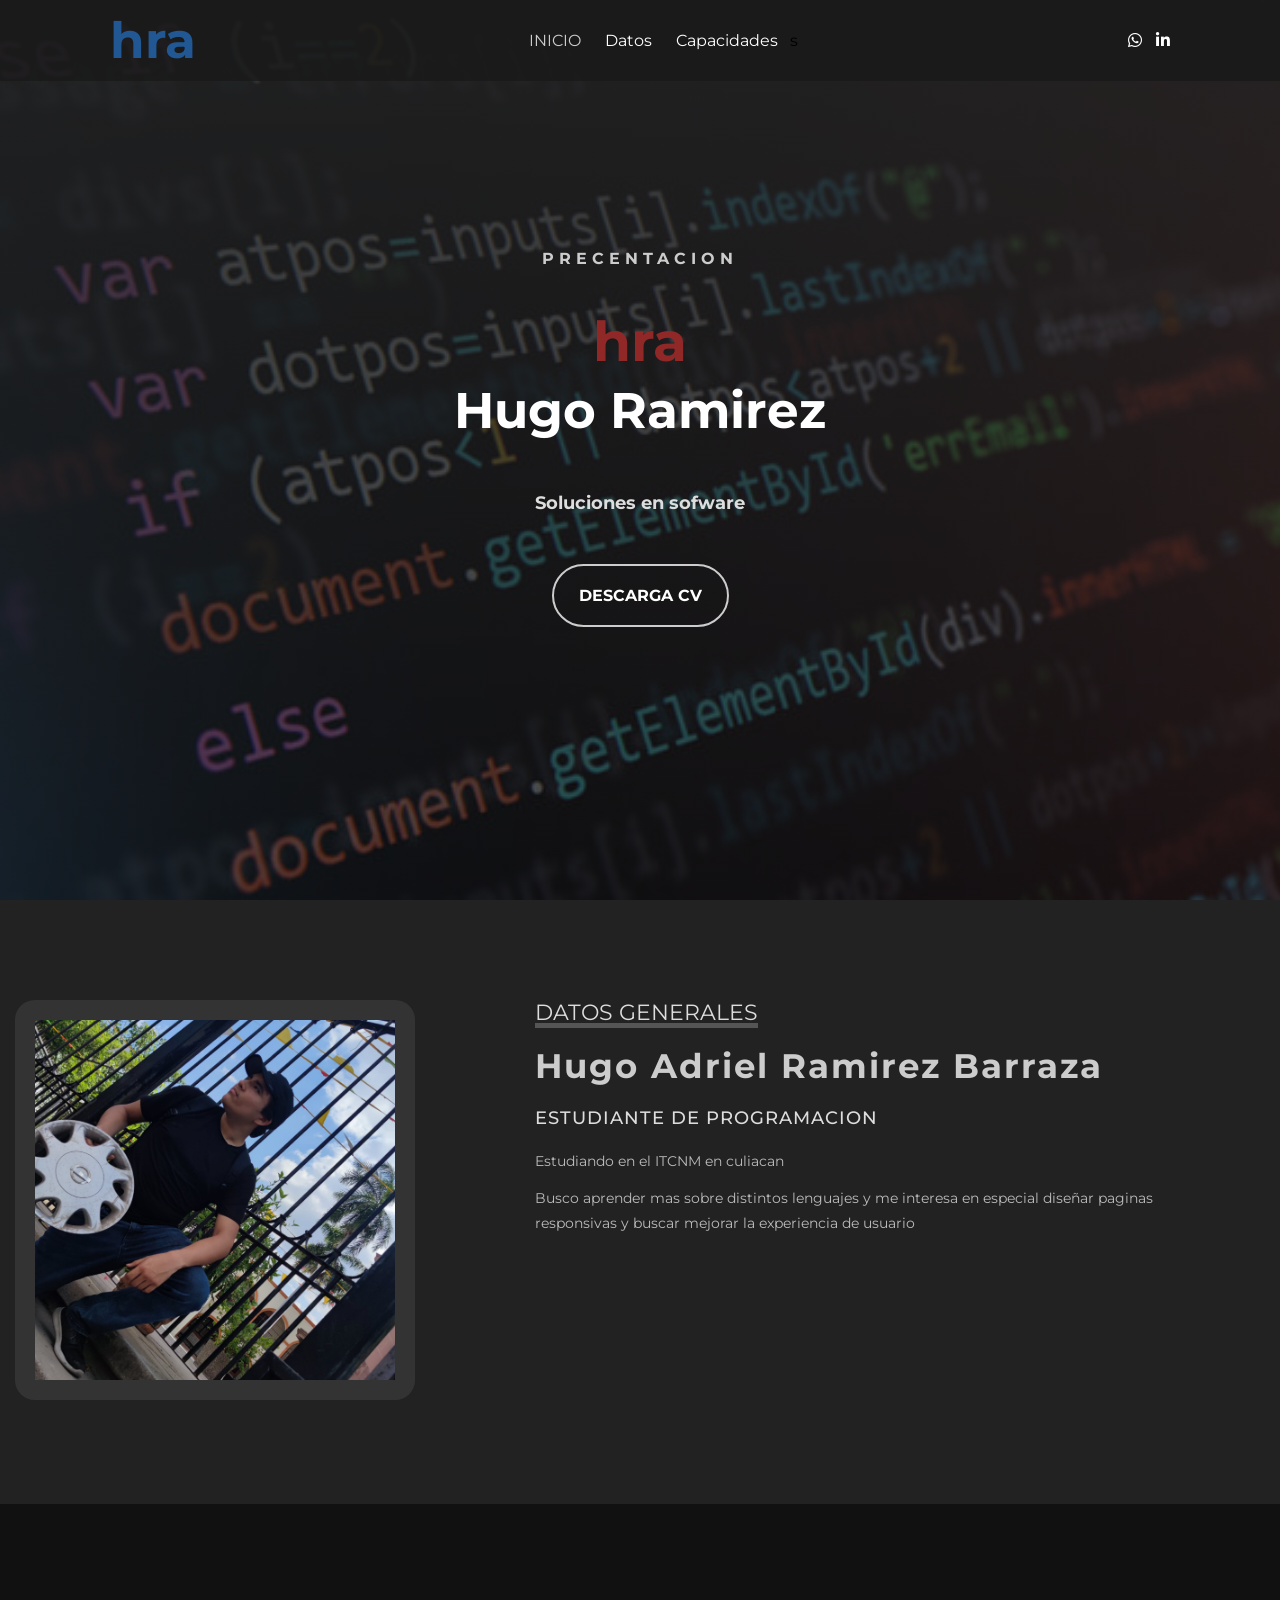
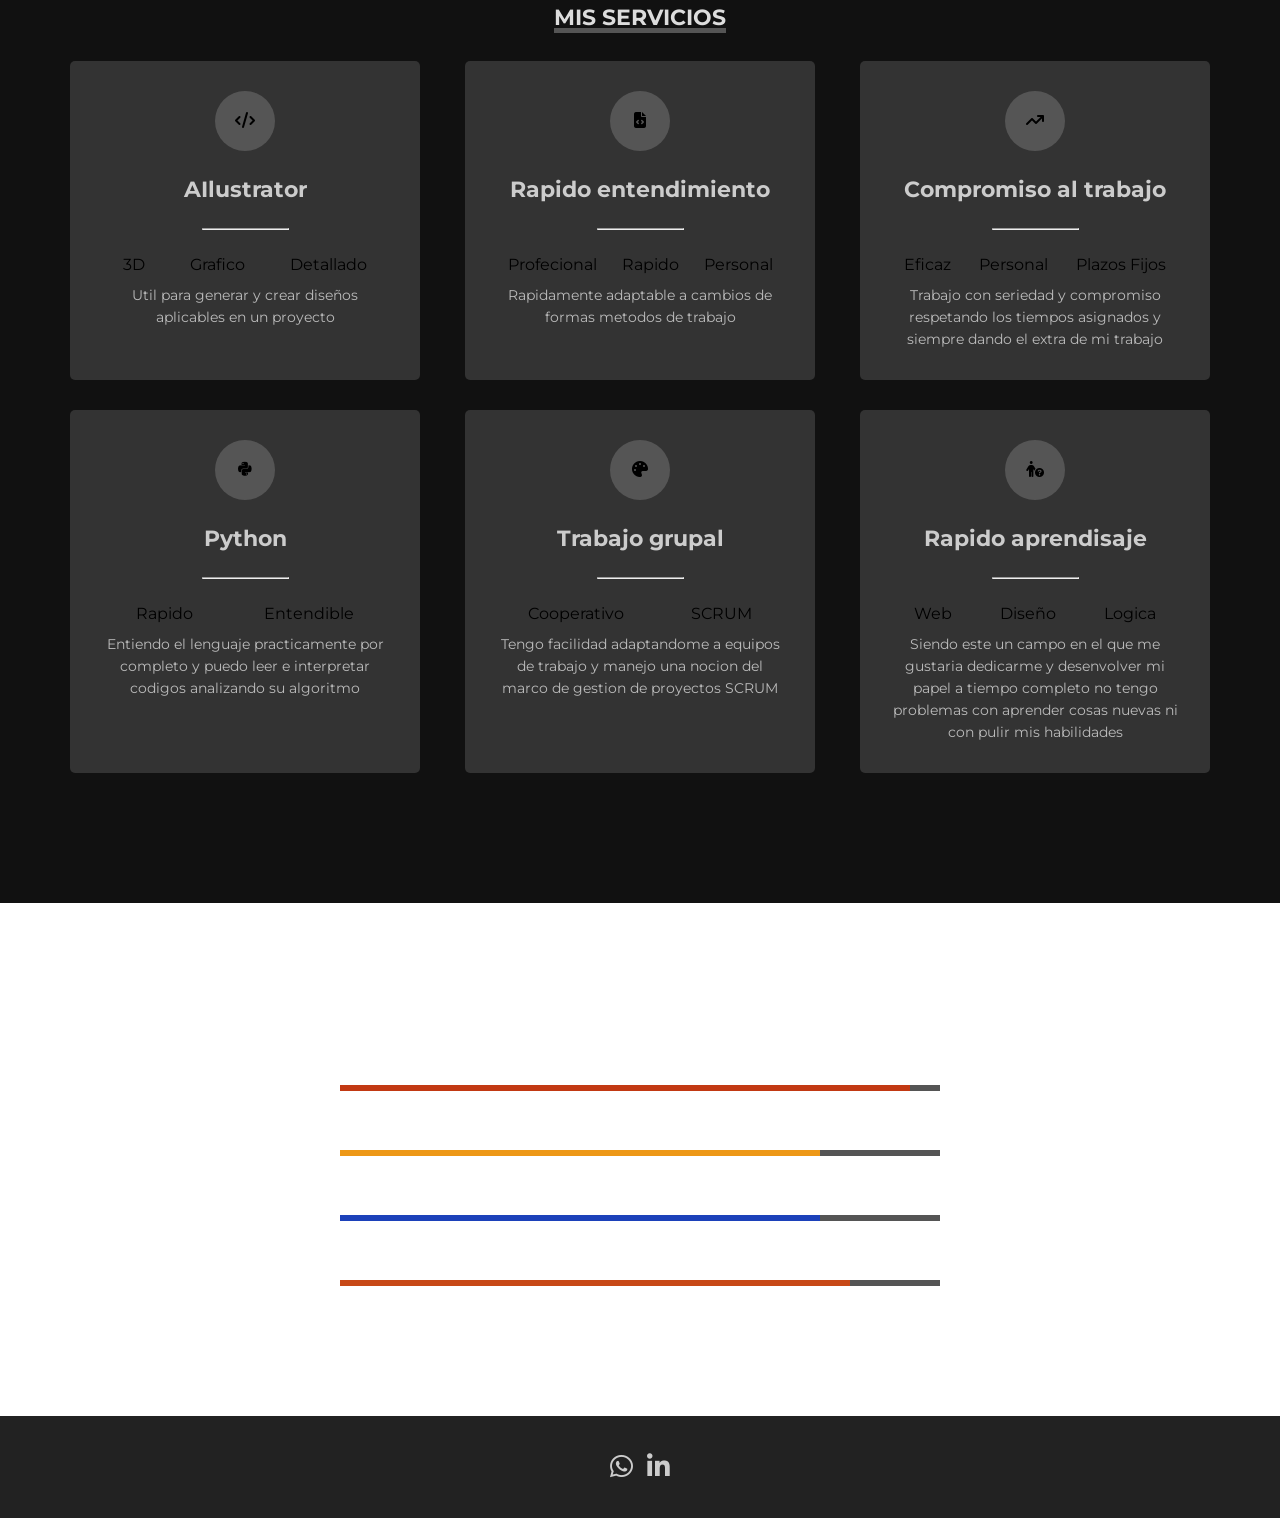
==== commit a98b5efa: "Add files via upload" ====
--- a/index.html
+++ b/index.html
@@ -8,7 +8,7 @@
     <link rel="stylesheet" href="https://cdnjs.cloudflare.com/ajax/libs/font-awesome/6.1.1/css/all.min.css" integrity="sha512-KfkfwYDsLkIlwQp6LFnl8zNdLGxu9YAA1QvwINks4PhcElQSvqcyVLLD9aMhXd13uQjoXtEKNosOWaZqXgel0g==" crossorigin="anonymous" referrerpolicy="no-referrer"
     />
     <link rel="stylesheet" href="estilo.css">
-    <title>AVP Arquitectura</title>
+    <title>hra</title>
 </head>
 
 <body>
@@ -17,14 +17,12 @@
         <div class="contenido">
             <header>
                 <div class="contenido-header">
-                    <img src="img/logo.png" alt="" style="width: 50px; height: 50px;">
+                    <span style="font-size: 50px; font-weight: bold; color: #215893;">hra</span>
                     <nav id="nav" class="">
                         <ul id="links">
                             <li><a href="#inicio" class="seleccionado" onclick="seleccionar(this)">INICIO</a></li>
-                            <li><a href="#sobremi" onclick="seleccionar(this)">NOSOTROS</a></li>
-                            <li><a href="#servicios" onclick="seleccionar(this)">SERVICIOS</a></li>
-                            <li><a href="#portfolio" onclick="seleccionar(this)">PORTFOLIO</a></li>
-                            <li><a href="#contacto" onclick="seleccionar(this)">CONTACTO</a></li>
+                            <li><a href="#sobremi" onclick="seleccionar(this)">Datos</a></li>
+                            <li><a href="#servicios" onclick="seleccionar(this)">Capacidades</a></li>s
                         </ul>
                     </nav>
 
@@ -35,18 +33,19 @@
 
 
                     <div class="redes">
-                        <a href="#"><i class="fa-brands fa-tiktok"></i></a>
-                        <a1 href="https://www.facebook.com/profile.php?id=100063697224604"><i class="fa-brands fa-facebook-f"></i></a1>
-                        <a href="https://www.instagram.com/avp_arquitectura/?hl=es-la"><i class="fa-brands fa-instagram"></i></a>
+                            <a href="https://wa.me/5216671367461" class="whatsapp"><i class="fa-brands fa-whatsapp"></i></a>
+                            <a href="https://www.linkedin.com/in/hramirez12/" class="linkedin"><i class="fa-brands fa-linkedin-in"></i></a>
+                          
+                        
                     </div>
                 </div>
             </header>
             <div class="presentacion">
-                <h3 class="bienvenida">Bienvenidos</h3>
-                <h3 class="bienvenida">Somos</h3>
-                <h2>AVP <span>ARQITECTURA</span></h2>
-                <h5 class="descripcion">Arquitectura rapida y detallada para tu proyecto </h5>
-                <a href="#portfolio">Ir a Portafolio</a>
+                <h3 class="bienvenida">Precentacion</h3>
+                <h3 class="bienvenida"></h3>
+                <h2>hra <br><span>Hugo Ramirez</span></h2>
+                <h5 class="descripcion">Soluciones en sofware</h5>
+                <a href="img/hra.pdf">Descarga CV</a>
             </div>
         </div>
     </section>
@@ -54,15 +53,14 @@
     <!-- SECCION S O B R E M I -->
     <section id="sobremi">
         <div class="contenedor-foto">
-            <img src="img/foto.jpg" alt="">
+            <img src="img/foto2.jpeg" alt="">
         </div>
         <div class="sobremi">
-            <p class="titulo-seccion">Sobre Mi</p>
-            <h2>Hola, Soy <span>Pablo Avendaño</span> </h2>
-            <h3>Arquitecto</h3>
-            <p>Graduado en la universidad autonoma de sinaloa UAS diseño interiores exteriores</p>
-            <p>Tengo como regla el trabajo eficiente y de calidad de esa forma procuro que usted como cliente se sienta en confianza de revisar y modificar proyectos</p>
-            <!--a href="#">Descargar CV</a-->
+            <p class="titulo-seccion">Datos generales</p>
+            <h2><span>Hugo Adriel Ramirez Barraza</span> </h2>
+            <h3>Estudiante de programacion</h3>
+            <p>Estudiando en el ITCNM en culiacan </p>
+            <p>Busco aprender mas sobre distintos lenguajes y me interesa en especial diseñar paginas responsivas y buscar mejorar la experiencia de usuario</p>
         </div>
     </section>
 
@@ -72,71 +70,70 @@
         <div class="fila">
             <div class="servicio">
                 <span class="icono"> <i class="fa-solid fa-code"></i></span>
-                <h4>Renderizado</h4>
+                <h4>AIlustrator</h4>
                 <hr>
                 <ul class="servicios-tag">
                     <li>3D</li>
                     <li>Grafico</li>
                     <li>Detallado</li>
                 </ul>
-                <p>servicio de renderizado para emular ecenarios y zona de el proyecto</p>
+                <p>Util para generar y crear diseños aplicables en un proyecto</p>
             </div>
             <div class="servicio">
                 <span class="icono"><i class="fa-solid fa-file-code"></i></span>
-                <h4>Diseño de planos</h4>
+                <h4>Rapido entendimiento</h4>
                 <hr>
                 <ul class="servicios-tag">
                     <li>Profecional</li>
                     <li>Rapido</li>
                     <li>Personal</li>
                 </ul>
-                <p>Cuento con servicio de diesño a mano y entrega personal para revocion y precentacion de proyecto</p>
+                <p>Rapidamente adaptable a cambios de formas metodos de trabajo</p>
             </div>
             <div class="servicio">
                 <span class="icono"><i class="fa-solid fa-arrow-trend-up"></i></span>
-                <h4>Direccion de Proyectos</h4>
+                <h4>Compromiso al trabajo</h4>
                 <hr>
                 <ul class="servicios-tag">
                     <li>Eficaz</li>
                     <li>Personal</li>
                     <li>Plazos Fijos</li>
                 </ul>
-                <p>Gestiinamos tu proyecto en el momento de ejecutar edificaciones en forma constante y con varias presentaciones al cliente</p>
+                <p>Trabajo con seriedad y compromiso respetando los tiempos asignados y siempre dando el extra de mi trabajo</p>
             </div>
         </div>
         <div class="fila">
             <div class="servicio">
-                <span class="icono"><i class="fa-solid fa-database"></i></span>
-                <h4>Alojamiento de Sitios</h4>
+                <span class="icono"><i class="fa-brands fa-python"></i></span>
+                <h4>Python</h4>
+                <hr>
+                <ul class="servicios-tag">
+                    <li>Rapido</li>
+                    <li>Entendible</li>
+                  
+                </ul>
+                <p>Entiendo el lenguaje practicamente por completo y puedo leer e interpretar codigos analizando su algoritmo</p>
+            </div>
+            <div class="servicio">
+                <span class="icono"><i class="fa-solid fa-palette"></i></span>
+                <h4>Trabajo grupal</h4>
+                <hr>
+                <ul class="servicios-tag">
+                    <li>Cooperativo</li>
+                    <li>SCRUM</li>
+                </ul>
+                <p>Tengo facilidad adaptandome a equipos de trabajo y manejo una nocion del marco de gestion de proyectos SCRUM</p>
+            </div>
+            <div class="servicio">
+                <span class="icono"><i class="fa-solid fa-person-circle-question"></i></span>
+                <h4>Rapido aprendisaje</h4>
                 <hr>
                 <ul class="servicios-tag">
                     <li>Web</li>
-                    <li>Graphic</li>
-                    <li>SEO</li>
-                </ul>
-                <p>I have been providing web design services with great success for 9 years. The client is very happy</p>
-            </div>
-            <div class="servicio">
-                <span class="icono"><i class="fa-solid fa-palette"></i></span>
-                <h4>Diseñador Gráfico</h4>
-                <hr>
-                <ul class="servicios-tag">
-                    <li>Web</li>
-                    <li>Graphic</li>
-                    <li>SEO</li>
-                </ul>
-                <p>I have been providing web design services with great success for 9 years. The client is very happy</p>
-            </div>
-            <div class="servicio">
-                <span class="icono"><i class="fa-solid fa-person-circle-question"></i></span>
-                <h4>Consultor Externo</h4>
-                <hr>
-                <ul class="servicios-tag">
-                    <li>Web</li>
-                    <li>Graphic</li>
-                    <li>SEO</li>
-                </ul>
-                <p>I have been providing web design services with great success for 9 years. The client is very happy</p>
+                    <li>Diseño</li>
+                    <li>Logica</li>
+                </ul>
+                <p>Siendo este un campo en el que me gustaria dedicarme y desenvolver mi papel a tiempo completo no tengo problemas con aprender cosas nuevas ni con pulir mis habilidades</p>
             </div>
         </div>
     </section>
@@ -157,7 +154,7 @@
         <div class="skill">
             <div class="info">
                 <p> <span class="lista"> </span>Javascript</p>
-                <span class="porcentaje">90%</span>
+                <span class="porcentaje">80%</span>
             </div>
 
             <div class="barra">
@@ -166,8 +163,8 @@
         </div>
         <div class="skill">
             <div class="info">
-                <p> <span class="lista"> </span>Bases de Datos</p>
-                <span class="porcentaje">100%</span>
+                <p> <span class="lista"> </span>Phyton</p>
+                <span class="porcentaje">80%</span>
             </div>
 
             <div class="barra">
@@ -176,7 +173,7 @@
         </div>
         <div class="skill">
             <div class="info">
-                <p> <span class="lista"> </span>Photoshop</p>
+                <p> <span class="lista"> </span>AIlustrator</p>
                 <span class="porcentaje">85%</span>
             </div>
 
@@ -186,116 +183,14 @@
         </div>
     </div>
 
-    <!-- SECCION PORTAFOLIO -->
-    <section id="portfolio">
-        <h3 class="titulo-seccion">Mis Proyectos</h3>
-        <div class="fila">
-            <div class="proyecto">
-                <div class="overlay"></div>
-                <img src="img/proyecto1.jpg" alt="">
-                <div class="info">
-                    <h4>Descripcion Proyecto</h4>
-                    <p>Diseño Web</p>
-                </div>
-            </div>
-            <div class="proyecto">
-                <div class="overlay"></div>
-                <img src="img/proyecto2.jpg" alt="">
-                <div class="info">
-                    <h4>Descripcion Proyecto</h4>
-                    <p>Diseño Web</p>
-                </div>
-            </div>
-            <div class="proyecto">
-                <div class="overlay"></div>
-                <img src="img/proyecto3.jpg" alt="">
-                <div class="info">
-                    <h4>Descripcion Proyecto</h4>
-                    <p>Diseño Web</p>
-                </div>
-            </div>
-        </div>
-        <div class="fila">
-            <div class="proyecto">
-                <div class="overlay"></div>
-                <img src="img/proyecto4.jpg" alt="">
-                <div class="info">
-                    <h4>Descripcion Proyecto</h4>
-                    <p>Diseño Web</p>
-                </div>
-            </div>
-            <div class="proyecto">
-                <div class="overlay"></div>
-                <img src="img/proyecto5.jpg" alt="">
-                <div class="info">
-                    <h4>Descripcion Proyecto</h4>
-                    <p>Diseño Web</p>
-                </div>
-            </div>
-            <div class="proyecto">
-                <div class="overlay"></div>
-                <img src="img/proyecto6.jpg" alt="">
-                <div class="info">
-                    <h4>Descripcion Proyecto</h4>
-                    <p>Diseño Web</p>
-                </div>
-            </div>
-        </div>
-        <div class="fila">
-            <div class="proyecto">
-                <div class="overlay"></div>
-                <img src="img/proyecto7.jpg" alt="">
-                <div class="info">
-                    <h4>Descripcion Proyecto</h4>
-                    <p>Diseño Web</p>
-                </div>
-            </div>
-            <div class="proyecto">
-                <div class="overlay"></div>
-                <img src="img/proyecto8.jpg" alt="">
-                <div class="info">
-                    <h4>Descripcion Proyecto</h4>
-                    <p>Diseño Web</p>
-                </div>
-            </div>
-            <div class="proyecto">
-                <div class="overlay"></div>
-                <img src="img/proyecto9.jpg" alt="">
-                <div class="info">
-                    <h4>Descripcion Proyecto</h4>
-                    <p>Diseño Web</p>
-                </div>
-            </div>
-        </div>
-    </section>
-
-    <!-- SECCTION C O N T A C T O -->
-    <section id="contacto">
-        <h3 class="titulo-seccion">Contactanos ahora</h3>
-        <div class="contenedor-form">
-            <form action="">
-                <div class="fila mitad">
-                    <input type="text" placeholder="Nombre Completo *" class="input-mitad">
-                    <input type="email" placeholder="Dirección de Email" class="input-mitad">
-                </div>
-                <div class="fila">
-                    <input type="text" placeholder="Tema..." class="input-full">
-                </div>
-                <div class="fila">
-                    <textarea name="" id="" cols="30" rows="10" placeholder="Tu Mensaje..." class="input-full"></textarea>
-                </div>
-
-                <input type="submit" value="Enviar Mensaje" class="btn-enviar">
-            </form>
-        </div>
-    </section>
-
-    <!-- SECCION FOOTER -->
+
+
     <footer>
         <div class="redes">
-            <a href="#"><i class="fa-brands fa-tiktok"></i></a>
-            <a href="https://www.facebook.com/profile.php?id=100063697224604"><i class="fa-brands fa-facebook"></i></a>
-            <a href="https://www.instagram.com/avp_arquitectura/?hl=es-la"><i class="fa-brands fa-instagram"></i></a>
+                <a href="https://wa.me/5216671367461" class="whatsapp"><i class="fa-brands fa-whatsapp"></i></a>
+                <a href="https://www.linkedin.com/in/hramirez12/" class="linkedin"><i class="fa-brands fa-linkedin-in"></i></a>
+             
+              
         </div>
 
     </footer>
--- a/estilo.css
+++ b/estilo.css
@@ -1,673 +1,520 @@
-        @import url('https://fonts.googleapis.com/css2?family=Montserrat:wght@200;300;400;500;600&display=swap');
-        * {
-            margin: 0;
-            padding: 0;
-            box-sizing: border-box;
-            font-family: 'Montserrat';
-        }
-        
-        html {
-            scroll-behavior: smooth;
-        }
-        /* *********************/
-        /* seccion I N I C I O */
-        /* *********************/
-        
-        #inicio {
-            background: linear-gradient( rgba(23, 45, 62, 0.9), rgba(0, 0, 0, .7)), url("img/fondo-inicio.jpg");
-            background-size: cover;
-            background-position: center center;
-            height: 100vh;
-        }
-        
-        #inicio .contenido header {
-            background-color: rgba(255, 255, 255, 0.8);
-            position: fixed;
-            width: 100%;
-            z-index: 100;
-            top: 0;
-        }
-        
-        #inicio .contenido header .contenido-header {
-            max-width: 1100px;
-            margin: auto;
-            display: flex;
-            justify-content: space-between;
-            align-items: center;
-            padding: 10px 20px;
-        }
-        
-        #inicio .contenido header .contenido-header h1 {
-            text-align: center;
-            color: #ff5080;
-        }
-        
-        #inicio .contenido header .contenido-header nav ul {
-            list-style: none;
-            display: flex;
-            align-items: center;
-        }
-        
-        #inicio .contenido header .contenido-header nav ul li a {
-            text-decoration: none;
-            color: #000000;
-            margin: 0 12px;
-            font-weight: 400;
-            transition: .5s;
-        }
-        
-        #inicio .contenido header .contenido-header nav ul li a:hover {
-            color: #007096;
-        }
-        
-        #inicio .contenido header .contenido-header .redes a {
-            text-decoration: none;
-            color: #000000;
-            display: inline-block;
-            margin-left: 10px;
-            transition: .5s;
-        }
-        #inicio .contenido header .contenido-header .redes a1 {
-            text-decoration: none;
-            color: #000000;
-            display: inline-block;
-            margin-left: 10px;
-            transition: .5s;
-        }
-        
-        #inicio .contenido header .contenido-header .redes a:hover {
-            color: #ff5080;
-        }
-        #inicio .contenido header .contenido-header .redes a1:hover {
-            color: #007096;
-        }
-        
-        #inicio .contenido header .contenido-header .seleccionado {
-            color: #007096;
-        }
-        
-        #inicio .contenido .presentacion {
-            max-width: 1100px;
-            height: 100vh;
-            margin: auto;
-            color: #000000;
-            display: flex;
-            flex-direction: column;
-            align-items: center;
-            justify-content: center;
-        }
-        
-        #inicio .contenido .presentacion .bienvenida {
-            font-size: 16px;
-            margin-bottom: 20px;
-            text-transform: uppercase;
-            letter-spacing: 5px;
-        }
-        
-        #inicio .contenido .presentacion h2 {
-            font-size: 55px;
-            margin-bottom: 25px;
-            text-align: center;
-            color: #fefefe;
-           
-        }
-        #inicio .contenido .presentacion h6 {
-            font-size: 55px;
-            margin-bottom: 25px;
-            text-align: center;
-            color: #007096;
-           
-        }
-        #inicio .contenido .presentacion h3 {
-            font-size: 55px;
-            margin-bottom: 25px;
-            text-align: center;
-            color: #ffffff;
-            
-           
-        }
-        #inicio .contenido .presentacion h5 {
-            font-size: 55px;
-            margin-bottom: 25px;
-            text-align: center;
-            color: #dcc622;
-            
-           
-        }
-       
-        
-        #inicio .contenido .presentacion h2 span {
-            font-size: 50px;
-            color: #fefefe;
-        }
-        
-        #inicio .contenido .presentacion .descripcion {
-            max-width: 700px;
-            margin: 25px auto;
-            font-size: 18px;
-            text-align: center;
-        }
-        
-        #inicio .contenido .presentacion a {
-            text-decoration: none;
-            display: inline-block;
-            margin: 25px;
-            padding: 20px 25px;
-            border: 2px solid #f1be48;
-            border-radius: 50px;
-            color: #ffffff;
-            font-weight: bold;
-            text-transform: uppercase;
-            transition: .5s;
-        }
-        #inicio .contenido .presentacion a1 {
-            text-decoration: none;
-            display: inline-block;
-            margin: 25px;
-            padding: 20px 25px;
-            border: 2px solid #f1be48;
-            border-radius: 50px;
-            color: #ffffff;
-            font-weight: bold;
-            text-transform: uppercase;
-            transition: .5s;
-        }
-        
-        #inicio .contenido .presentacion a:hover {
-            background-color: #f1be48;
-        }
-        
-        #icono-nav {
-            color: #fff;
-            display: none;
-        }
-        /* *********************/
-        /* seccion S O B R E  M I */
-        /* *********************/
-        
-        #sobremi {
-            max-width: 1100px;
-            margin: auto;
-            padding: 100px 15px;
-            color: #111135;
-            display: flex;
-        }
-        
-        #sobremi .contenedor-foto {
-            max-width: 400px;
-            margin-right: 80px;
-        }
-        
-        #sobremi .contenedor-foto img {
-            padding: 20px;
-            width: 100%;
-            border-radius: 20px;
-            background-color: #f3f3f3;
-        }
-        
-        #sobremi .sobremi {
-            margin: 0 40px;
-        }
-        
-        #sobremi .sobremi .titulo-seccion {
-            font-size: 22px;
-            text-transform: uppercase;
-            color: #111135;
-            text-decoration: underline;
-            text-decoration-color: #d3d3d3;
-            text-decoration-thickness: 5px;
-        }
-        
-        #sobremi .sobremi h2 {
-            font-size: 34px;
-            font-weight: bold;
-            margin: 20px 0;
-            letter-spacing: 2px;
-        }
-        
-        #sobremi .sobremi h2 span {
-            color: #ffffff;
-        }
-        
-        #sobremi .sobremi h3 {
-            font-size: 18px;
-            font-weight: 500;
-            text-transform: uppercase;
-            margin-bottom: 20px;
-            letter-spacing: 1px;
-            color: #ffffff;
-        }
-        
-        #sobremi .sobremi p {
-            font-size: 14px;
-            line-height: 25px;
-            color: #ffffff;
-            margin-bottom: 12px;
-        }
-        
-        #sobremi .sobremi a {
-            display: inline-block;
-            text-decoration: none;
-            color: #ffffff;
-            border-radius: 30px;
-            border: 1px solid #ffffff;
-            padding: 10px 20px;
-            margin-top: 30px;
-            transition: .5s;
-        }
-        
-        #sobremi .sobremi a:hover {
-            background-color: #ff5080;
-            color: #fff;
-        }
-        /* *********************/
-        /* seccion S E R V I C I O S */
-        /* *********************/
-        
-        #servicios {
-            padding: 100px 15px;
-            text-align: center;
-            background-color: #000000;
-        }
-        
-        #servicios .titulo-seccion {
-            text-align: center;
-            font-size: 22px;
-            text-transform: uppercase;
-            color: #111135;
-            text-decoration: underline;
-            text-decoration-color: #d3d3d3;
-            text-decoration-thickness: 5px;
-        }
-        
-        #servicios .fila {
-            display: flex;
-            justify-content: space-between;
-            max-width: 1150px;
-            margin: 30px auto;
-        }
-        
-        #servicios .fila .servicio {
-            max-width: 350px;
-            background-color: #fff;
-            padding: 30px;
-            margin: 0 5px;
-            border-radius: 5px;
-            transition: .5s;
-        }
-        
-        #servicios .fila .servicio:hover {
-            box-shadow: 5px 5px 10px #565656, -5px -5px 10px #8a8a8a;
-        }
-        
-        #servicios .fila .servicio .icono {
-            display: inline-block;
-            width: 60px;
-            height: 60px;
-            border-radius: 50%;
-            background-color: #d3d3d3;
-            padding: 20px;
-            margin-bottom: 25px;
-        }
-        
-        #servicios .fila .servicio h4 {
-            font-size: 22px;
-            margin-bottom: 25px;
-        }
-        
-        #servicios .fila .servicio hr {
-            width: 30%;
-            margin: auto;
-            color: #000;
-            margin-bottom: 25px;
-        }
-        
-        #servicios .fila .servicio ul {
-            list-style: none;
-            display: flex;
-            justify-content: space-around;
-            margin-bottom: 10px;
-        }
-        
-        #servicios .fila .servicio p {
-            font-size: 14px;
-            line-height: 22px;
-        }
-        /* *********************/
-        /* seccion S K I L L S */
-        /* *********************/
-        
-        .contenedor-skills {
-            background: linear-gradient( #eb5a5acc, rgba(33, 16, 16, 0.8)), url("img/fondo-skills.jpg");
-            background-attachment: fixed;
-            background-repeat: no-repeat;
-            background-size: cover;
-            color: #fff;
-            background-position: center center;
-            padding: 100px 0;
-            text-align: center;
-        }
-        
-        .contenedor-skills .skill {
-            max-width: 600px;
-            margin: 30px auto;
-        }
-        
-        .contenedor-skills .skill .info {
-            display: flex;
-            justify-content: space-between;
-        }
-        
-        .contenedor-skills .skill .lista {
-            display: inline-block;
-            margin-right: 20px;
-            height: 10px;
-            width: 10px;
-            background-color: #fff;
-        }
-        
-        .contenedor-skills .skill .barra {
-            background-color: #919191;
-            width: 100%;
-            height: 6px;
-            margin: 10px 0px;
-        }
-        
-        .contenedor-skills .skill .barra .barra-progreso1 {
-            background-color: #fff;
-            width: 95%;
-            height: 6px;
-            animation: progreso1 2s forwards;
-        }
-        
-        .contenedor-skills .skill .barra .barra-progreso2 {
-            background-color: #fff;
-            width: 90%;
-            height: 6px;
-            animation: progreso2 2s forwards;
-        }
-        
-        .contenedor-skills .skill .barra .barra-progreso3 {
-            background-color: #fff;
-            width: 90%;
-            height: 6px;
-            animation: progreso3 2s forwards;
-        }
-        
-        .contenedor-skills .skill .barra .barra-progreso4 {
-            background-color: #fff;
-            width: 85%;
-            height: 6px;
-            animation: progreso4 2s forwards;
-        }
-        
-        @keyframes progreso1 {
-            0% {
-                width: 0;
-            }
-            100% {
-                width: 95%;
-            }
-        }
-        
-        @keyframes progreso2 {
-            0% {
-                width: 0;
-            }
-            100% {
-                width: 90%;
-            }
-        }
-        
-        @keyframes progreso3 {
-            0% {
-                width: 0;
-            }
-            100% {
-                width: 100%;
-            }
-        }
-        
-        @keyframes progreso4 {
-            0% {
-                width: 0;
-            }
-            100% {
-                width: 85%;
-            }
-        }
-        /* *********************/
-        /* seccion P O R T F O L I O */
-        /* *********************/
-        
-        #portfolio {
-            max-width: 1100px;
-            padding: 100px 0;
-            margin: auto;
-        }
-        
-        #portfolio .titulo-seccion {
-            text-align: center;
-            font-size: 22px;
-            text-transform: uppercase;
-            color: #111135;
-            text-decoration: underline;
-            text-decoration-color: #d3d3d3;
-            text-decoration-thickness: 5px;
-        }
-        
-        #portfolio .fila {
-            display: flex;
-            justify-content: space-between;
-            margin: 30px 0;
-        }
-        
-        #portfolio .fila .proyecto {
-            max-width: 450px;
-            border: 1px solid #000;
-            margin: 0 10px;
-            position: relative;
-            overflow: hidden;
-        }
-        
-        #portfolio .fila .proyecto img {
-            width: 100%;
-            height: 100%;
-            ;
-            filter: grayscale(1);
-            object-fit: cover;
-            transition: .5s;
-        }
-        
-        #portfolio .fila .proyecto:hover img {
-            filter: grayscale(0);
-        }
-        
-        #portfolio .fila .proyecto .info {
-            position: absolute;
-            left: 0px;
-            background-color: rgba(0, 0, 0, 0.8);
-            color: #ff5080;
-            width: 100%;
-            padding: 10px;
-            opacity: 0;
-            bottom: -40px;
-            transition: .5s;
-        }
-        
-        #portfolio .fila .proyecto:hover .info {
-            opacity: 1;
-            bottom: 0;
-        }
-        /* *********************/
-        /* seccion C O N T A C T O */
-        /* *********************/
-        
-        #contacto {
-            padding: 100px 15px;
-            background-color: #f3f3f3;
-        }
-        
-        #contacto .titulo-seccion {
-            margin-bottom: 20px;
-        }
-        
-        #contacto .contenedor-form {
-            max-width: 1100px;
-            margin: auto;
-        }
-        
-        #contacto .contenedor-form .fila {
-            margin-bottom: 15px;
-        }
-        
-        #contacto .contenedor-form .mitad {
-            display: flex;
-            justify-content: space-between;
-        }
-        
-        #contacto .contenedor-form input,
-        #contacto .contenedor-form textarea {
-            padding: 20px;
-            border-radius: 20px;
-            border: none;
-            border: 1px solid #919191;
-        }
-        
-        #contacto .contenedor-form .mitad input {
-            width: 48%;
-        }
-        
-        #contacto .contenedor-form .input-full {
-            width: 100%;
-        }
-        
-        #contacto .titulo-seccion {
-            text-align: center;
-            font-size: 22px;
-            text-transform: uppercase;
-            color: #111135;
-            text-decoration: underline;
-            text-decoration-color: #d3d3d3;
-            text-decoration-thickness: 5px;
-        }
-        
-        #contacto .btn-enviar {
-            display: block;
-            margin: auto;
-            cursor: pointer;
-            transition: .5s;
-            padding: 10px 15px !important;
-        }
-        
-        #contacto .btn-enviar:hover {
-            background-color: #ff5080;
-            color: #fff;
-        }
-        /* *********************/
-        /* seccion F O O T E R */
-        /* *********************/
-        
-        footer {
-            background-color: #000;
-            color: #fff;
-            text-align: center;
-            padding: 30px 0;
-        }
-        
-        footer a {
-            text-decoration: none;
-            color: #fff;
-            display: inline-block;
-            margin: 5px;
-            font-size: 26px;
-        }
-        /* *********************/
-        /* seccion R E S P O N S I V E */
-        /* *********************/
-        
-        @media screen and (max-width: 800px) {
-            .redes {
-                display: none;
-            }
-            nav {
-                display: none;
-            }
-            nav.responsive {
-                display: block;
-                background-color: rgba(0, 0, 0, .8);
-                width: 100%;
-                position: absolute;
-                top: 48px;
-                left: 0;
-                padding: 10px 0;
-            }
-            nav.responsive ul {
-                display: block !important;
-                text-align: center;
-            }
-            nav.responsive ul li {
-                margin: 5px 0;
-            }
-            #icono-nav {
-                display: block;
-            }
-            #inicio .contenido .presentacion h2 {
-                font-size: 40px;
-            }
-            /* seccion SOBRE MI */
-            #sobremi {
-                padding: 50px 0;
-                display: block;
-            }
-            #sobremi .contenedor-foto {
-                max-width: 200px;
-                margin: auto;
-            }
-            #sobremi .contenedor-foto img {
-                padding: 8px;
-            }
-            #sobremi .sobremi .titulo-seccion {
-                text-align: center;
-            }
-            #sobremi .sobremi h2 {
-                font-size: 25px;
-                text-align: center;
-            }
-            /* seccion MIS SERVICIOS */
-            #servicios {
-                padding: 50px 15px;
-            }
-            #servicios .fila {
-                display: block;
-            }
-            #servicios .fila .servicio {
-                margin: 10px auto;
-            }
-            /* seccion HABLIDADES MI */
-            .contenedor-skills {
-                padding: 50px 20px;
-            }
-            /* seccion PORTFOLIO */
-            #portfolio {
-                padding: 50px 0;
-            }
-            #portfolio .fila {
-                display: block;
-            }
-            #portfolio .fila .proyecto {
-                margin: 10px auto;
-            }
-            /* seccion CONTACTO */
-            #contacto {
-                padding: 50px 15px;
-            }
-            #contacto .contenedor-form .mitad {
-                margin-bottom: 15px;
-                display: block;
-            }
-            #contacto .contenedor-form .mitad input {
-                width: 100%;
-                margin-bottom: 15px;
-            }
-        }+@import url('https://fonts.googleapis.com/css2?family=Montserrat:wght@200;300;400;500;600&display=swap');
+* {
+    margin: 0;
+    padding: 0;
+    box-sizing: border-box;
+    font-family: 'Montserrat';
+}
+
+html {
+    scroll-behavior: smooth;
+}
+
+#inicio {
+    background: linear-gradient( rgba(34, 34, 34, 0.9), rgba(10, 10, 10, .7)), url("img/fondo-inicio.jpg");
+    background-size: cover;
+    background-position: center center;
+    height: 100vh;
+}
+
+#inicio .contenido header {
+    background-color: rgba(25, 25, 25, 0.8);
+    position: fixed;
+    width: 100%;
+    z-index: 100;
+    top: 0;
+}
+
+#inicio .contenido header .contenido-header {
+    max-width: 1100px;
+    margin: auto;
+    display: flex;
+    justify-content: space-between;
+    align-items: center;
+    padding: 10px 20px;
+}
+
+
+#inicio .contenido header .contenido-header h1 {
+    text-align: center;
+    color: #ccc;
+}
+
+#inicio .contenido header .contenido-header nav ul {
+    list-style: none;
+    display: flex;
+    align-items: center;
+}
+
+#inicio .contenido header .contenido-header nav ul li a {
+    text-decoration: none;
+    color: #fff;
+    margin: 0 12px;
+    font-weight: 400;
+    transition: .5s;
+}
+
+#inicio .contenido header .contenido-header nav ul li a:hover {
+    color: #ccc;
+}
+
+#inicio .contenido header .contenido-header .redes a {
+    text-decoration: none;
+    color: #fff;
+    display: inline-block;
+    margin-left: 10px;
+    transition: .5s;
+}
+#inicio .contenido header .contenido-header .redes a1 {
+    text-decoration: none;
+    color: #fff;
+    display: inline-block;
+    margin-left: 10px;
+    transition: .5s;
+}
+
+#inicio .contenido header .contenido-header .redes a:hover {
+    color: #24a12c;
+}
+#inicio .contenido header .contenido-header .redes a1:hover {
+    color: #0a66c2;
+}
+
+#inicio .contenido header .contenido-header .seleccionado {
+    color: #ccc;
+}
+
+#inicio .contenido .presentacion {
+    max-width: 1100px;
+    height: 100vh;
+    margin: auto;
+    color: #fff;
+    display: flex;
+    flex-direction: column;
+    align-items: center;
+    justify-content: center;
+}
+
+#inicio .contenido .presentacion .bienvenida {
+    font-size: 16px;
+    margin-bottom: 20px;
+    text-transform: uppercase;
+    letter-spacing: 5px;
+    color: #ccc;
+}
+
+#inicio .contenido .presentacion h2 {
+    font-size: 55px;
+    margin-bottom: 25px;
+    text-align: center;
+    color: #902828;
+}
+
+#inicio .contenido .presentacion h6 {
+    font-size: 55px;
+    margin-bottom: 25px;
+    text-align: center;
+    color: #ccc;
+}
+
+#inicio .contenido .presentacion h3 {
+    font-size: 55px;
+    margin-bottom: 25px;
+    text-align: center;
+    color: #fff;
+}
+
+#inicio .contenido .presentacion h5 {
+    font-size: 55px;
+    margin-bottom: 25px;
+    text-align: center;
+    color: #ccc;
+}
+
+#inicio .contenido .presentacion h2 span {
+    font-size: 50px;
+    color: #fff;
+}
+
+#inicio .contenido .presentacion .descripcion {
+    max-width: 700px;
+    margin: 25px auto;
+    font-size: 18px;
+    text-align: center;
+    color: #ddd;
+}
+
+#inicio .contenido .presentacion a {
+    text-decoration: none;
+    display: inline-block;
+    margin: 25px;
+    padding: 20px 25px;
+    border: 2px solid #ccc;
+    border-radius: 50px;
+    color: #fff;
+    font-weight: bold;
+    text-transform: uppercase;
+    transition: .5s;
+}
+#inicio .contenido .presentacion a1 {
+    text-decoration: none;
+    display: inline-block;
+    margin: 25px;
+    padding: 20px 25px;
+    border: 2px solid #ccc;
+    border-radius: 50px;
+    color: #fff;
+    font-weight: bold;
+    text-transform: uppercase;
+    transition: .5s;
+}
+
+#inicio .contenido .presentacion a:hover {
+    background-color: #ccc;
+    color: #333333;
+}
+
+#icono-nav {
+    color: #fff;
+    display: none;
+}
+
+#sobremi {
+    margin: auto;
+    padding: 100px 15px;
+    color: #ddd;
+    display: flex;
+    background-color: #222;
+}
+
+#sobremi .contenedor-foto {
+    max-width: 400px;
+    margin-right: 80px;
+}
+
+#sobremi .contenedor-foto img {
+    padding: 20px;
+    width: 100%;
+    border-radius: 20px;
+    background-color: #333;
+}
+
+#sobremi .sobremi {
+    margin: 0 40px;
+}
+
+#sobremi .sobremi .titulo-seccion {
+    font-size: 22px;
+    text-transform: uppercase;
+    color: #ddd;
+    text-decoration: underline;
+    text-decoration-color: #555;
+    text-decoration-thickness: 5px;
+}
+
+#sobremi .sobremi h2 {
+    font-size: 34px;
+    font-weight: bold;
+    margin: 20px 0;
+    letter-spacing: 2px;
+    color: #ccc;
+}
+
+#sobremi .sobremi h2 span {
+    color: #ccc;
+}
+
+#sobremi .sobremi h3 {
+    font-size: 18px;
+    font-weight: 500;
+    text-transform: uppercase;
+    margin-bottom: 20px;
+    letter-spacing: 1px;
+    color: #ddd;
+}
+
+#sobremi .sobremi p {
+    font-size: 14px;
+    line-height: 25px;
+    color: #bbb;
+    margin-bottom: 12px;
+}
+
+#sobremi .sobremi a {
+    display: inline-block;
+    text-decoration: none;
+    color: #ccc;
+    border-radius: 30px;
+    border: 1px solid #ccc;
+    padding: 10px 20px;
+    margin-top: 30px;
+    transition: .5s;
+}
+
+#sobremi .sobremi a:hover {
+    background-color: #ccc;
+    color: #333;
+}
+
+#servicios {
+    padding: 100px 15px;
+    text-align: center;
+    background-color: #111;
+}
+
+#servicios .titulo-seccion {
+    text-align: center;
+    font-size: 22px;
+    text-transform: uppercase;
+    color: #ddd;
+    text-decoration: underline;
+    text-decoration-color: #555;
+    text-decoration-thickness: 5px;
+}
+
+#servicios .fila {
+    display: flex;
+    justify-content: space-between;
+    max-width: 1150px;
+    margin: 30px auto;
+}
+
+#servicios .fila .servicio {
+    max-width: 350px;
+    background-color: #333;
+    padding: 30px;
+    margin: 0 5px;
+    border-radius: 5px;
+    transition: .5s;
+}
+
+#servicios .fila .servicio:hover {
+    box-shadow: 5px 5px 10px #15205b, -5px -5px 10px #751313;
+}
+
+#servicios .fila .servicio .icono {
+    display: inline-block;
+    width: 60px;
+    height: 60px;
+    border-radius: 50%;
+    background-color: #555;
+    padding: 20px;
+    margin-bottom: 25px;
+}
+
+#servicios .fila .servicio h4 {
+    font-size: 22px;
+    margin-bottom: 25px;
+    color: #ccc;
+}
+
+#servicios .fila .servicio hr {
+    width: 30%;
+    margin: auto;
+    color: #555;
+    margin-bottom: 25px;
+}
+
+#servicios .fila .servicio ul {
+    list-style: none;
+    display: flex;
+    justify-content: space-around;
+    margin-bottom: 10px;
+}
+
+#servicios .fila .servicio p {
+    font-size: 14px;
+    line-height: 22px;
+    color: #bbb;
+}
+
+.contenedor-skills {
+    background: linear-gradient( #333, rgba(33, 16, 16, 0.8)), url("img/fondo-skills.jpg");
+    background-attachment: fixed;
+    background-repeat: no-repeat;
+    background-size: cover;
+    color: #fff;
+    background-position: center center;
+    padding: 100px 0;
+    text-align: center;
+}
+
+.contenedor-skills .skill {
+    max-width: 600px;
+    margin: 30px auto;
+}
+
+.contenedor-skills .skill .info {
+    display: flex;
+    justify-content: space-between;
+}
+
+.contenedor-skills .skill .lista {
+    display: inline-block;
+    margin-right: 20px;
+    height: 10px;
+    width: 10px;
+    background-color: #fff;
+}
+
+.contenedor-skills .skill .barra {
+    background-color: #555;
+    width: 100%;
+    height: 6px;
+    margin: 10px 0px;
+}
+
+.contenedor-skills .skill .barra .barra-progreso1 {
+    background-color: #c23913;
+    width: 95%;
+    height: 6px;
+    animation: progreso1 2s forwards;
+}
+
+.contenedor-skills .skill .barra .barra-progreso2 {
+    background-color: #ed9817;
+    width: 90%;
+    height: 6px;
+    animation: progreso2 2s forwards;
+}
+
+.contenedor-skills .skill .barra .barra-progreso3 {
+    background-color: #1c41ba;
+    width: 90%;
+    height: 6px;
+    animation: progreso3 2s forwards;
+}
+
+.contenedor-skills .skill .barra .barra-progreso4 {
+    background-color: #c74917;
+    width: 85%;
+    height: 6px;
+    animation: progreso4 2s forwards;
+}
+
+@keyframes progreso1 {
+    0% {
+        width: 0;
+    }
+    100% {
+        width: 95%;
+    }
+}
+
+@keyframes progreso2 {
+    0% {
+        width: 0;
+    }
+    100% {
+        width: 80%;
+    }
+}
+
+@keyframes progreso3 {
+    0% {
+        width: 0;
+    }
+    100% {
+        width: 80%;
+    }
+}
+
+@keyframes progreso4 {
+    0% {
+        width: 0;
+    }
+    100% {
+        width: 85%;
+    }
+}
+
+footer {
+    background-color: #222;
+    color: #ccc;
+    text-align: center;
+    padding: 30px 0;
+
+
+}
+
+footer a {
+    text-decoration: none;
+    color: #ccc;
+    display: inline-block;
+    margin: 5px;
+    font-size: 26px;
+    transition: .5s;
+}
+footer a.whatsapp:hover {
+    color: #24a12c;
+}
+footer a.linkedin:hover {
+    color: #0a66c2;
+}
+
+/* *********************/
+/* seccion R E S P O N S I V E */
+/* *********************/
+
+@media screen and (max-width: 800px) {
+    .redes {
+        display: none;
+    }
+    nav {
+        display: none;
+    }
+    nav.responsive {
+        display: block;
+        background-color: rgba(51, 51, 51, 0.8);
+        width: 100%;
+        position: absolute;
+        top: 48px;
+        left: 0;
+        padding: 10px 0;
+    }
+    nav.responsive ul {
+        display: block !important;
+        text-align: center;
+    }
+    nav.responsive ul li {
+        margin: 5px 0;
+    }
+    #icono-nav {
+        display: block;
+    }
+    #inicio .contenido .presentacion h2 {
+        font-size: 40px;
+    }
+    #sobremi {
+        padding: 50px 0;
+        display: block;
+    }
+    #sobremi .contenedor-foto {
+        max-width: 200px;
+        margin: auto;
+    }
+    #sobremi .contenedor-foto img {
+        padding: 8px;
+    }
+    #sobremi .sobremi .titulo-seccion {
+        text-align: center;
+    }
+    #sobremi .sobremi h2 {
+        font-size: 25px;
+        text-align: center;
+    }
+    #servicios {
+        padding: 50px 15px;
+    }
+    #servicios .fila {
+        display: block;
+    }
+    #servicios .fila .servicio {
+        margin: 10px auto;
+    }
+   
+    .contenedor-skills {
+        padding: 50px 20px;
+    }
+    
+    }
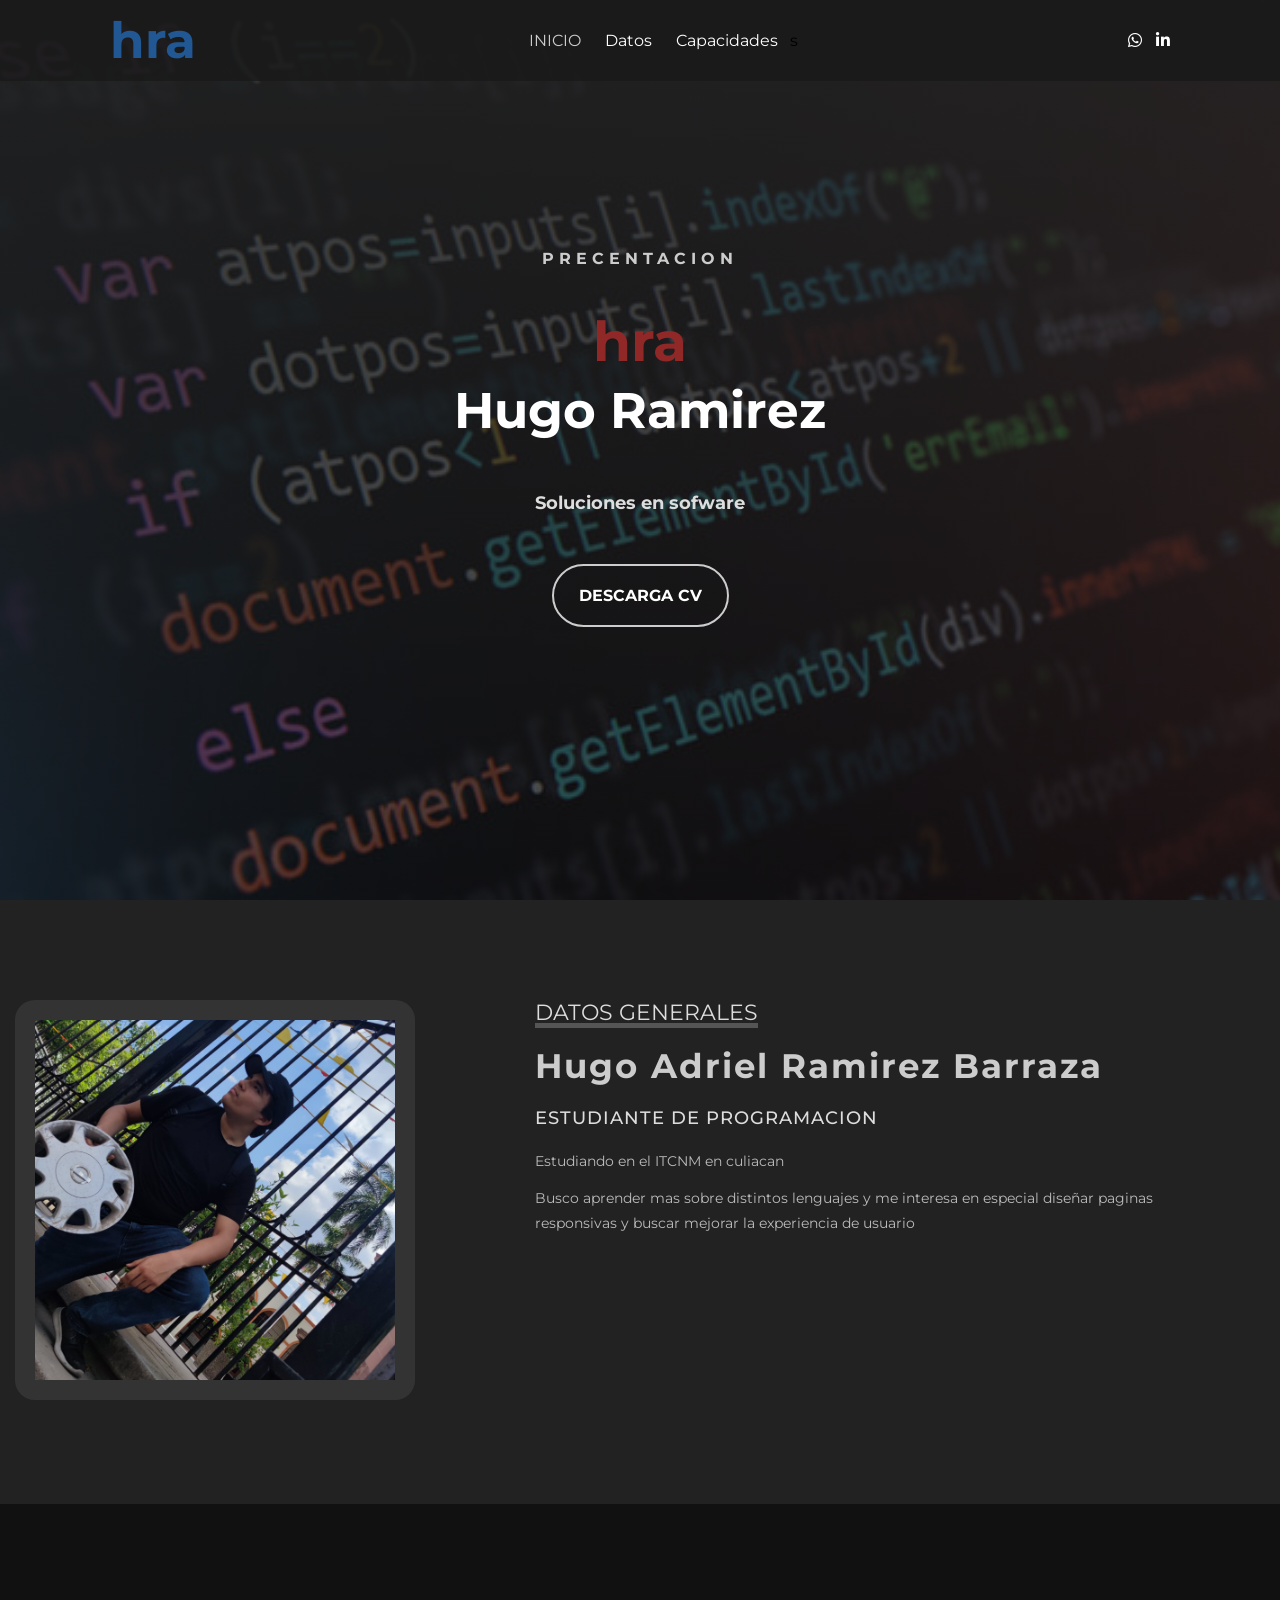
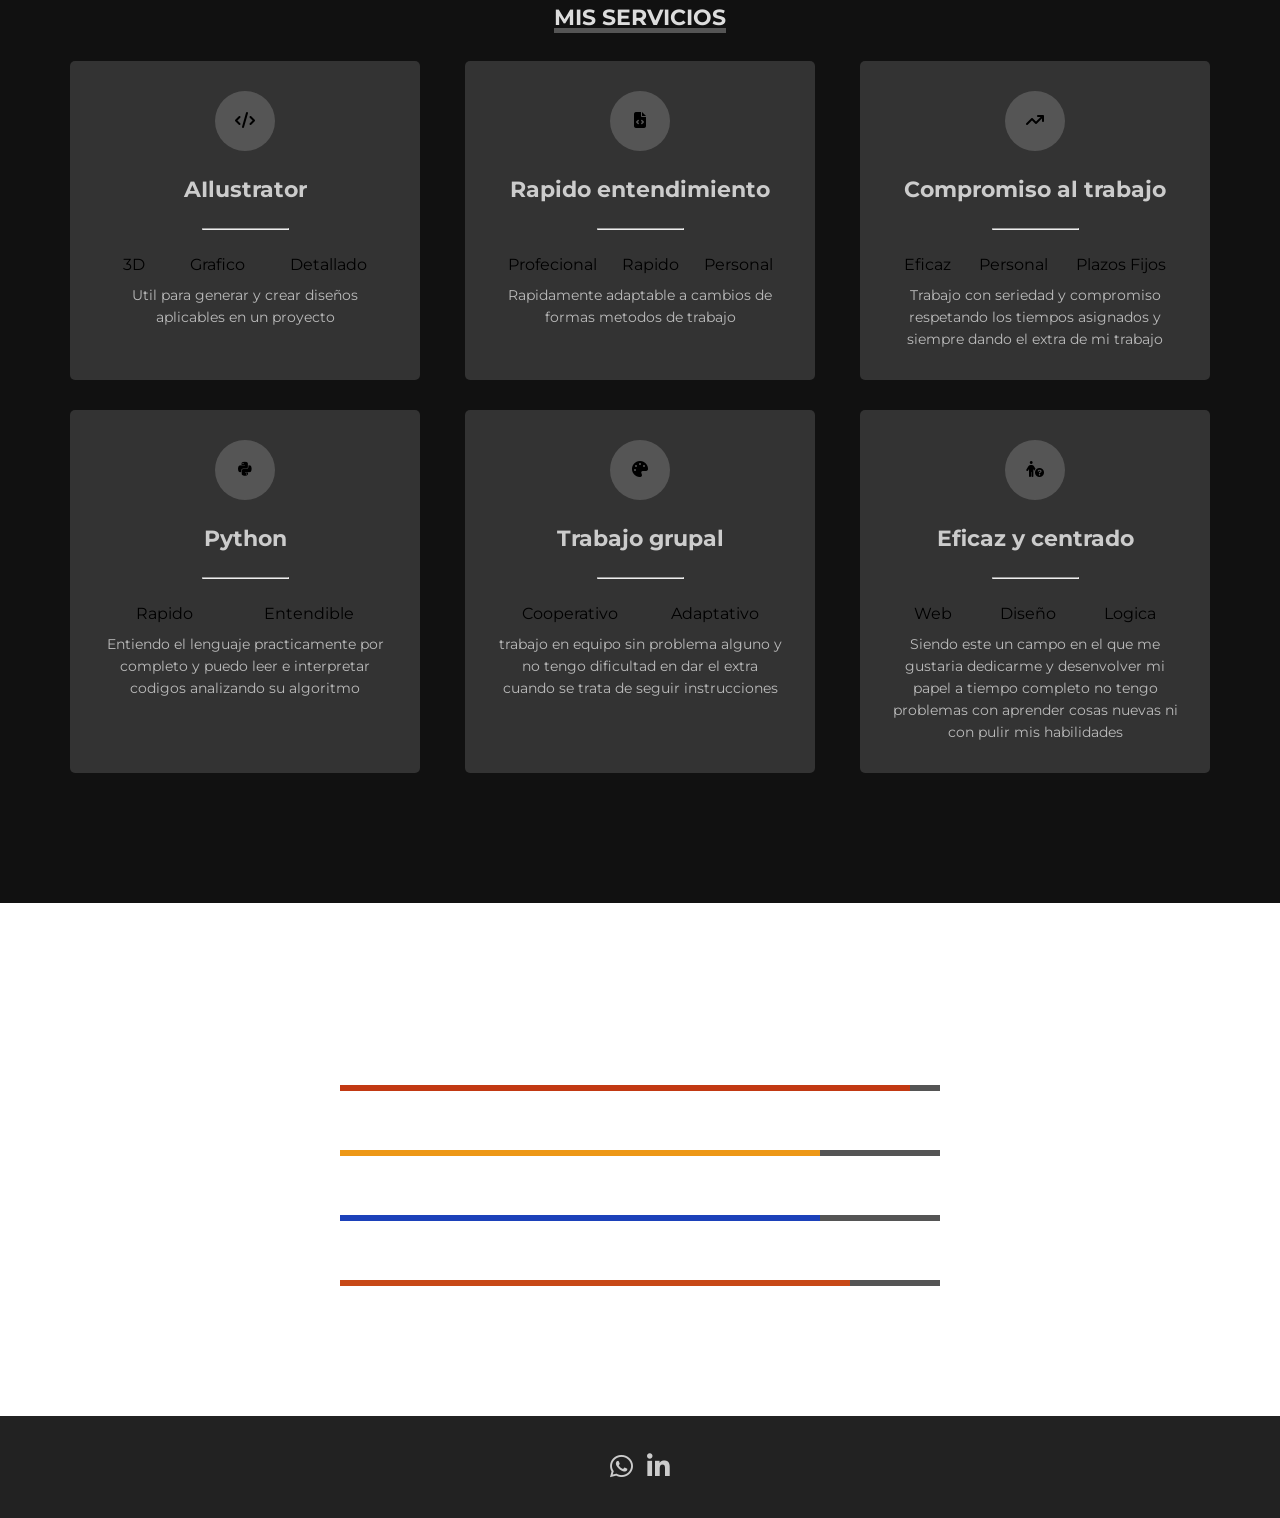
==== commit 2b342434: "Add files via upload" ====
--- a/index.html
+++ b/index.html
@@ -120,13 +120,13 @@
                 <hr>
                 <ul class="servicios-tag">
                     <li>Cooperativo</li>
-                    <li>SCRUM</li>
-                </ul>
-                <p>Tengo facilidad adaptandome a equipos de trabajo y manejo una nocion del marco de gestion de proyectos SCRUM</p>
+                    <li>Adaptativo</li>
+                </ul>
+                <p>trabajo en equipo sin problema alguno y no tengo dificultad en dar el extra cuando se trata de seguir instrucciones</p>
             </div>
             <div class="servicio">
                 <span class="icono"><i class="fa-solid fa-person-circle-question"></i></span>
-                <h4>Rapido aprendisaje</h4>
+                <h4>Eficaz y centrado</h4>
                 <hr>
                 <ul class="servicios-tag">
                     <li>Web</li>
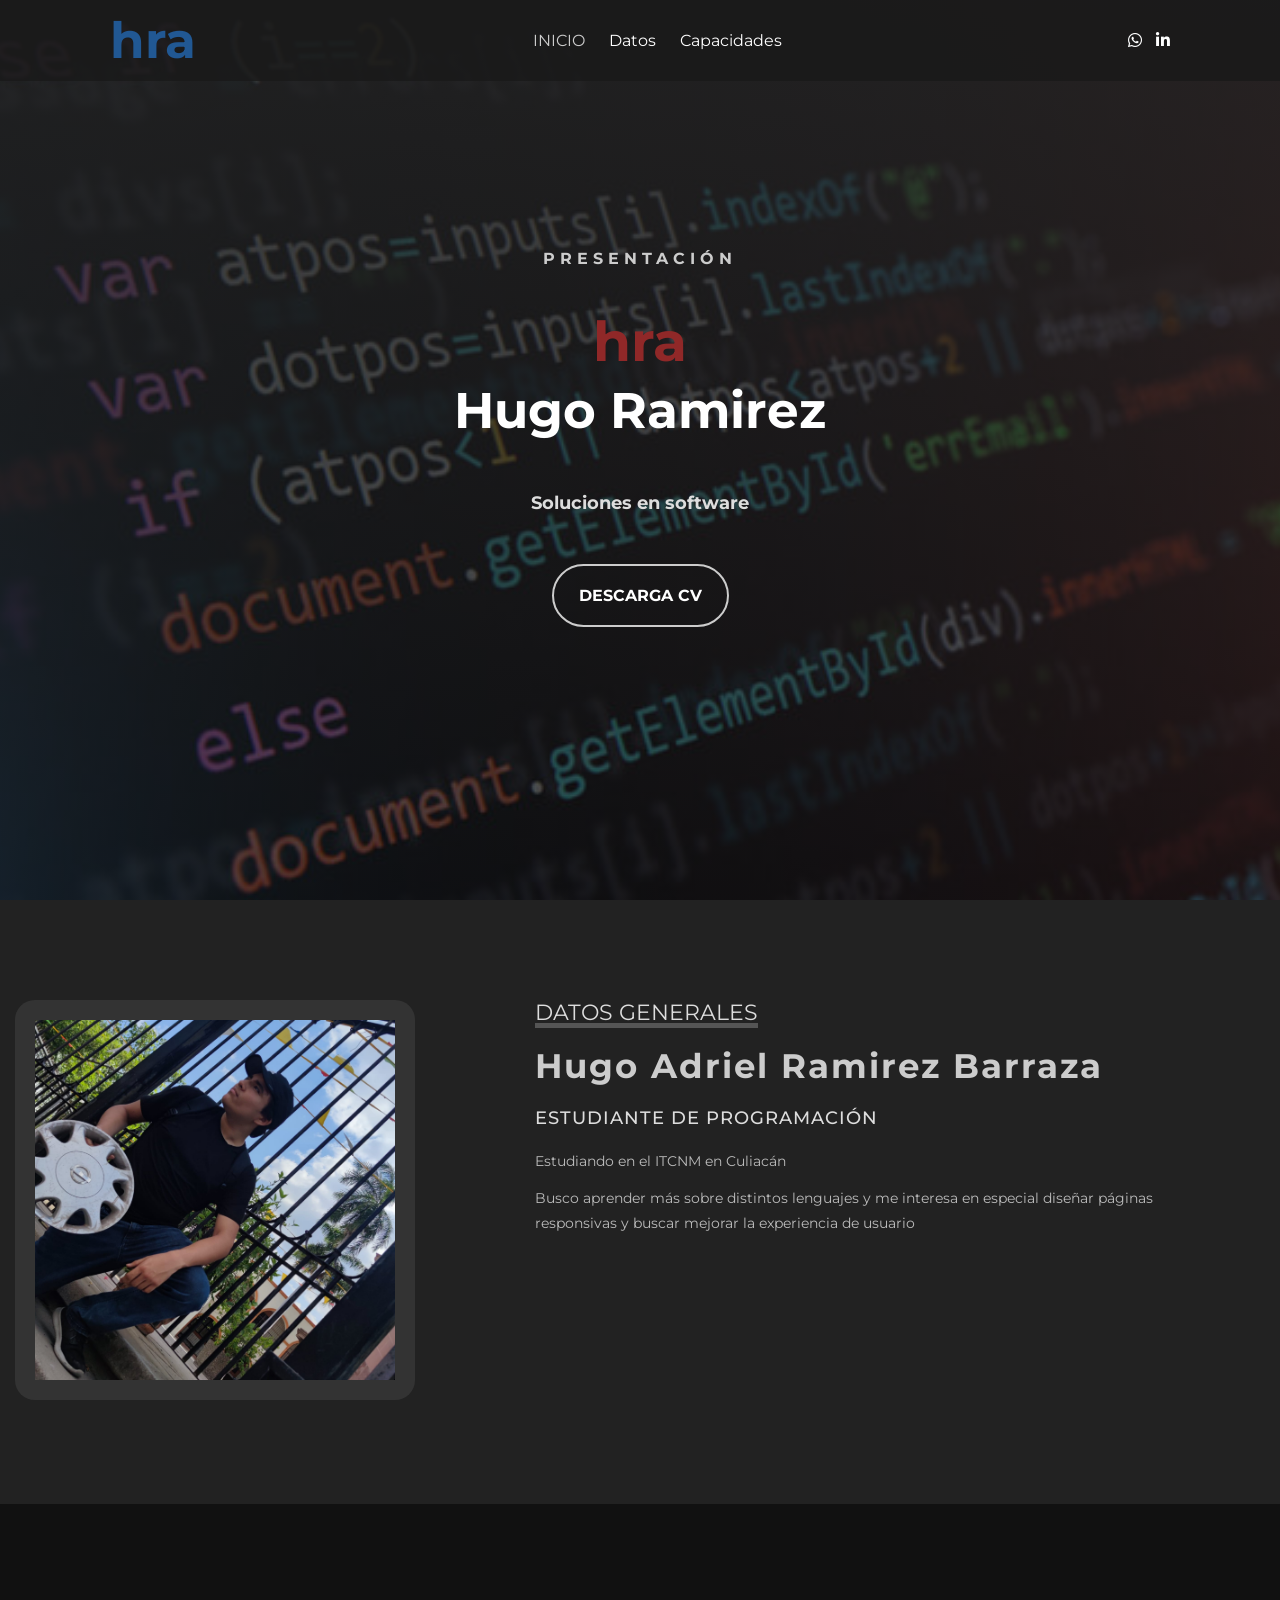
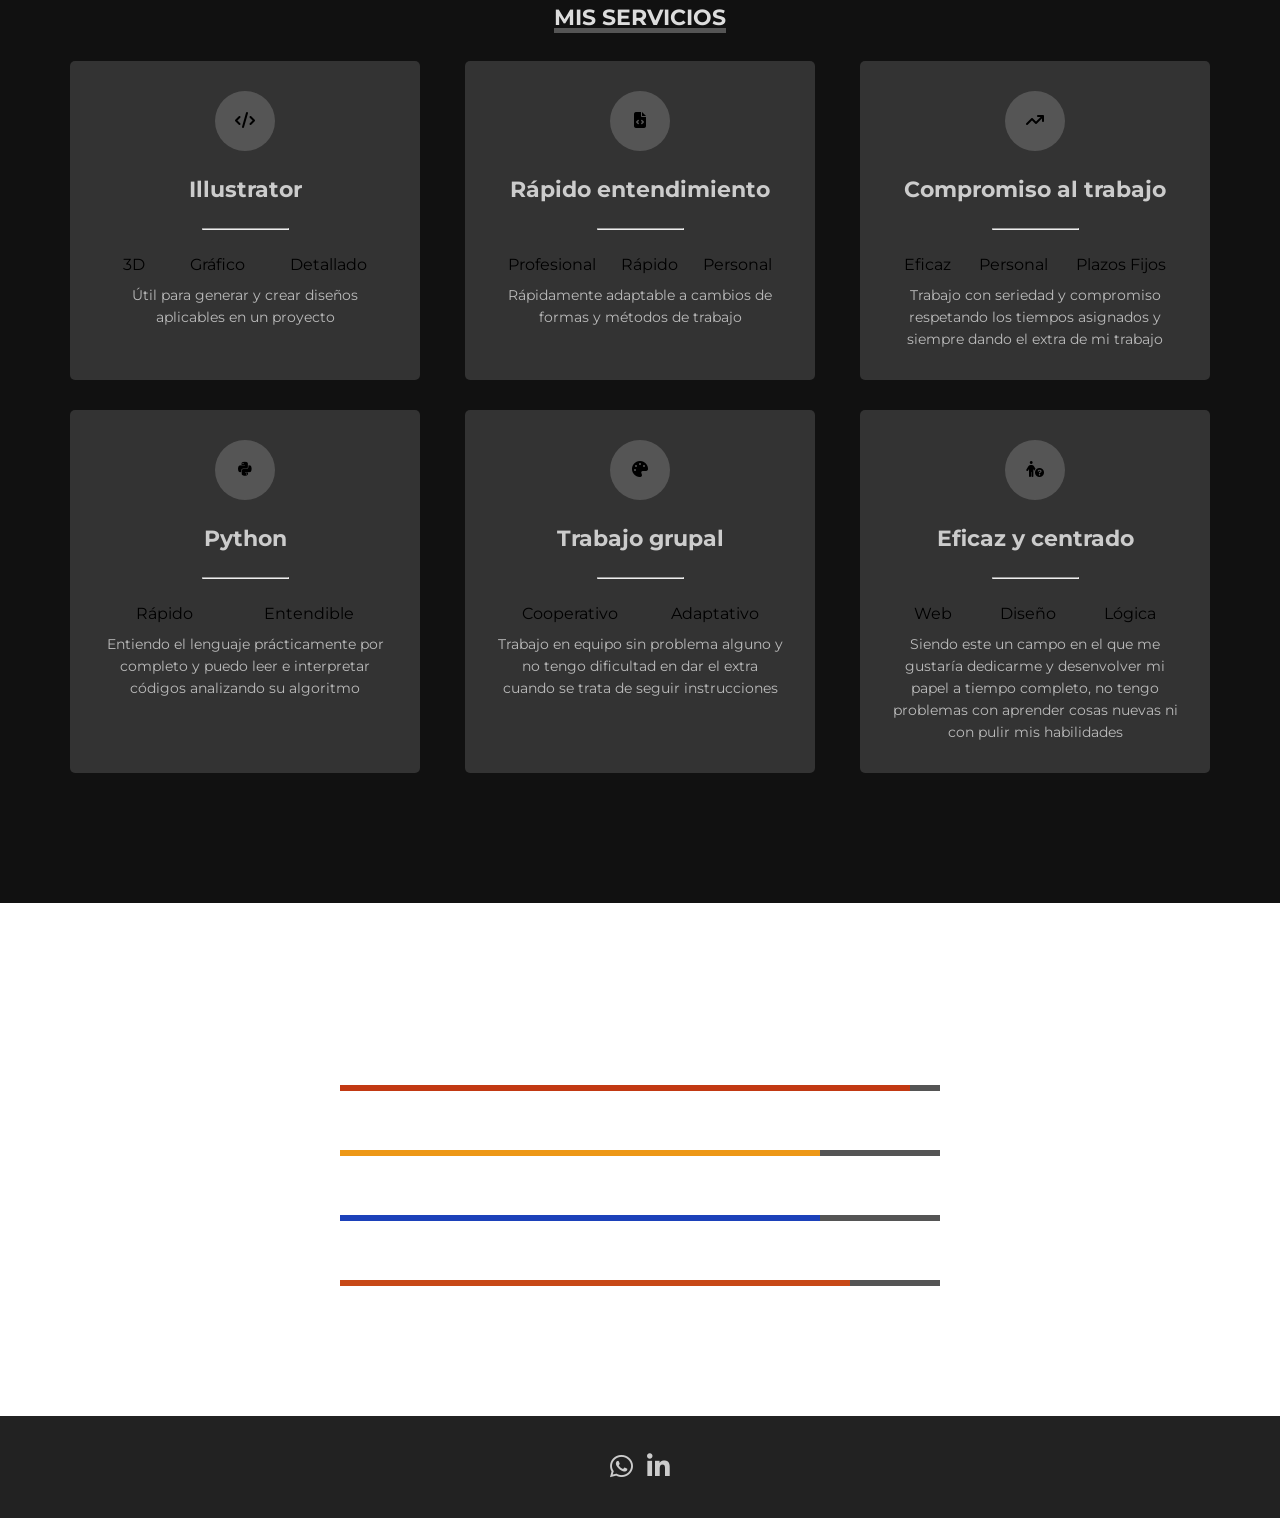
==== commit 6b899b60: "Add files via upload" ====
--- a/index.html
+++ b/index.html
@@ -22,29 +22,26 @@
                         <ul id="links">
                             <li><a href="#inicio" class="seleccionado" onclick="seleccionar(this)">INICIO</a></li>
                             <li><a href="#sobremi" onclick="seleccionar(this)">Datos</a></li>
-                            <li><a href="#servicios" onclick="seleccionar(this)">Capacidades</a></li>s
+                            <li><a href="#servicios" onclick="seleccionar(this)">Capacidades</a></li>
                         </ul>
                     </nav>
 
-                    <!-- Icono del menu responsive -->
+                    <!-- Icono del menú responsive -->
                     <div id="icono-nav" onclick="responsiveMenu()">
                         <i class="fa-solid fa-bars"></i>
                     </div>
 
-
                     <div class="redes">
-                            <a href="https://wa.me/5216671367461" class="whatsapp"><i class="fa-brands fa-whatsapp"></i></a>
-                            <a href="https://www.linkedin.com/in/hramirez12/" class="linkedin"><i class="fa-brands fa-linkedin-in"></i></a>
-                          
-                        
+                        <a href="https://wa.me/5216671367461" class="whatsapp"><i class="fa-brands fa-whatsapp"></i></a>
+                        <a href="https://www.linkedin.com/in/hramirez12/" class="linkedin"><i class="fa-brands fa-linkedin-in"></i></a>
                     </div>
                 </div>
             </header>
             <div class="presentacion">
-                <h3 class="bienvenida">Precentacion</h3>
+                <h3 class="bienvenida">Presentación</h3>
                 <h3 class="bienvenida"></h3>
                 <h2>hra <br><span>Hugo Ramirez</span></h2>
-                <h5 class="descripcion">Soluciones en sofware</h5>
+                <h5 class="descripcion">Soluciones en software</h5>
                 <a href="img/hra.pdf">Descarga CV</a>
             </div>
         </div>
@@ -58,9 +55,9 @@
         <div class="sobremi">
             <p class="titulo-seccion">Datos generales</p>
             <h2><span>Hugo Adriel Ramirez Barraza</span> </h2>
-            <h3>Estudiante de programacion</h3>
-            <p>Estudiando en el ITCNM en culiacan </p>
-            <p>Busco aprender mas sobre distintos lenguajes y me interesa en especial diseñar paginas responsivas y buscar mejorar la experiencia de usuario</p>
+            <h3>Estudiante de programación</h3>
+            <p>Estudiando en el ITCNM en Culiacán</p>
+            <p>Busco aprender más sobre distintos lenguajes y me interesa en especial diseñar páginas responsivas y buscar mejorar la experiencia de usuario</p>
         </div>
     </section>
 
@@ -70,25 +67,25 @@
         <div class="fila">
             <div class="servicio">
                 <span class="icono"> <i class="fa-solid fa-code"></i></span>
-                <h4>AIlustrator</h4>
+                <h4>Illustrator</h4>
                 <hr>
                 <ul class="servicios-tag">
                     <li>3D</li>
-                    <li>Grafico</li>
+                    <li>Gráfico</li>
                     <li>Detallado</li>
                 </ul>
-                <p>Util para generar y crear diseños aplicables en un proyecto</p>
+                <p>Útil para generar y crear diseños aplicables en un proyecto</p>
             </div>
             <div class="servicio">
                 <span class="icono"><i class="fa-solid fa-file-code"></i></span>
-                <h4>Rapido entendimiento</h4>
+                <h4>Rápido entendimiento</h4>
                 <hr>
                 <ul class="servicios-tag">
-                    <li>Profecional</li>
-                    <li>Rapido</li>
+                    <li>Profesional</li>
+                    <li>Rápido</li>
                     <li>Personal</li>
                 </ul>
-                <p>Rapidamente adaptable a cambios de formas metodos de trabajo</p>
+                <p>Rápidamente adaptable a cambios de formas y métodos de trabajo</p>
             </div>
             <div class="servicio">
                 <span class="icono"><i class="fa-solid fa-arrow-trend-up"></i></span>
@@ -108,11 +105,10 @@
                 <h4>Python</h4>
                 <hr>
                 <ul class="servicios-tag">
-                    <li>Rapido</li>
+                    <li>Rápido</li>
                     <li>Entendible</li>
-                  
                 </ul>
-                <p>Entiendo el lenguaje practicamente por completo y puedo leer e interpretar codigos analizando su algoritmo</p>
+                <p>Entiendo el lenguaje prácticamente por completo y puedo leer e interpretar códigos analizando su algoritmo</p>
             </div>
             <div class="servicio">
                 <span class="icono"><i class="fa-solid fa-palette"></i></span>
@@ -122,7 +118,7 @@
                     <li>Cooperativo</li>
                     <li>Adaptativo</li>
                 </ul>
-                <p>trabajo en equipo sin problema alguno y no tengo dificultad en dar el extra cuando se trata de seguir instrucciones</p>
+                <p>Trabajo en equipo sin problema alguno y no tengo dificultad en dar el extra cuando se trata de seguir instrucciones</p>
             </div>
             <div class="servicio">
                 <span class="icono"><i class="fa-solid fa-person-circle-question"></i></span>
@@ -131,9 +127,9 @@
                 <ul class="servicios-tag">
                     <li>Web</li>
                     <li>Diseño</li>
-                    <li>Logica</li>
+                    <li>Lógica</li>
                 </ul>
-                <p>Siendo este un campo en el que me gustaria dedicarme y desenvolver mi papel a tiempo completo no tengo problemas con aprender cosas nuevas ni con pulir mis habilidades</p>
+                <p>Siendo este un campo en el que me gustaría dedicarme y desenvolver mi papel a tiempo completo, no tengo problemas con aprender cosas nuevas ni con pulir mis habilidades</p>
             </div>
         </div>
     </section>
@@ -163,7 +159,7 @@
         </div>
         <div class="skill">
             <div class="info">
-                <p> <span class="lista"> </span>Phyton</p>
+                <p> <span class="lista"> </span>Python</p>
                 <span class="porcentaje">80%</span>
             </div>
 
@@ -173,7 +169,7 @@
         </div>
         <div class="skill">
             <div class="info">
-                <p> <span class="lista"> </span>AIlustrator</p>
+                <p> <span class="lista"> </span>Illustrator</p>
                 <span class="porcentaje">85%</span>
             </div>
 
@@ -183,16 +179,11 @@
         </div>
     </div>
 
-
-
     <footer>
         <div class="redes">
-                <a href="https://wa.me/5216671367461" class="whatsapp"><i class="fa-brands fa-whatsapp"></i></a>
-                <a href="https://www.linkedin.com/in/hramirez12/" class="linkedin"><i class="fa-brands fa-linkedin-in"></i></a>
-             
-              
+            <a href="https://wa.me/5216671367461" class="whatsapp"><i class="fa-brands fa-whatsapp"></i></a>
+            <a href="https://www.linkedin.com/in/hramirez12/" class="linkedin"><i class="fa-brands fa-linkedin-in"></i></a>
         </div>
-
     </footer>
 
     <script src="script.js"></script>
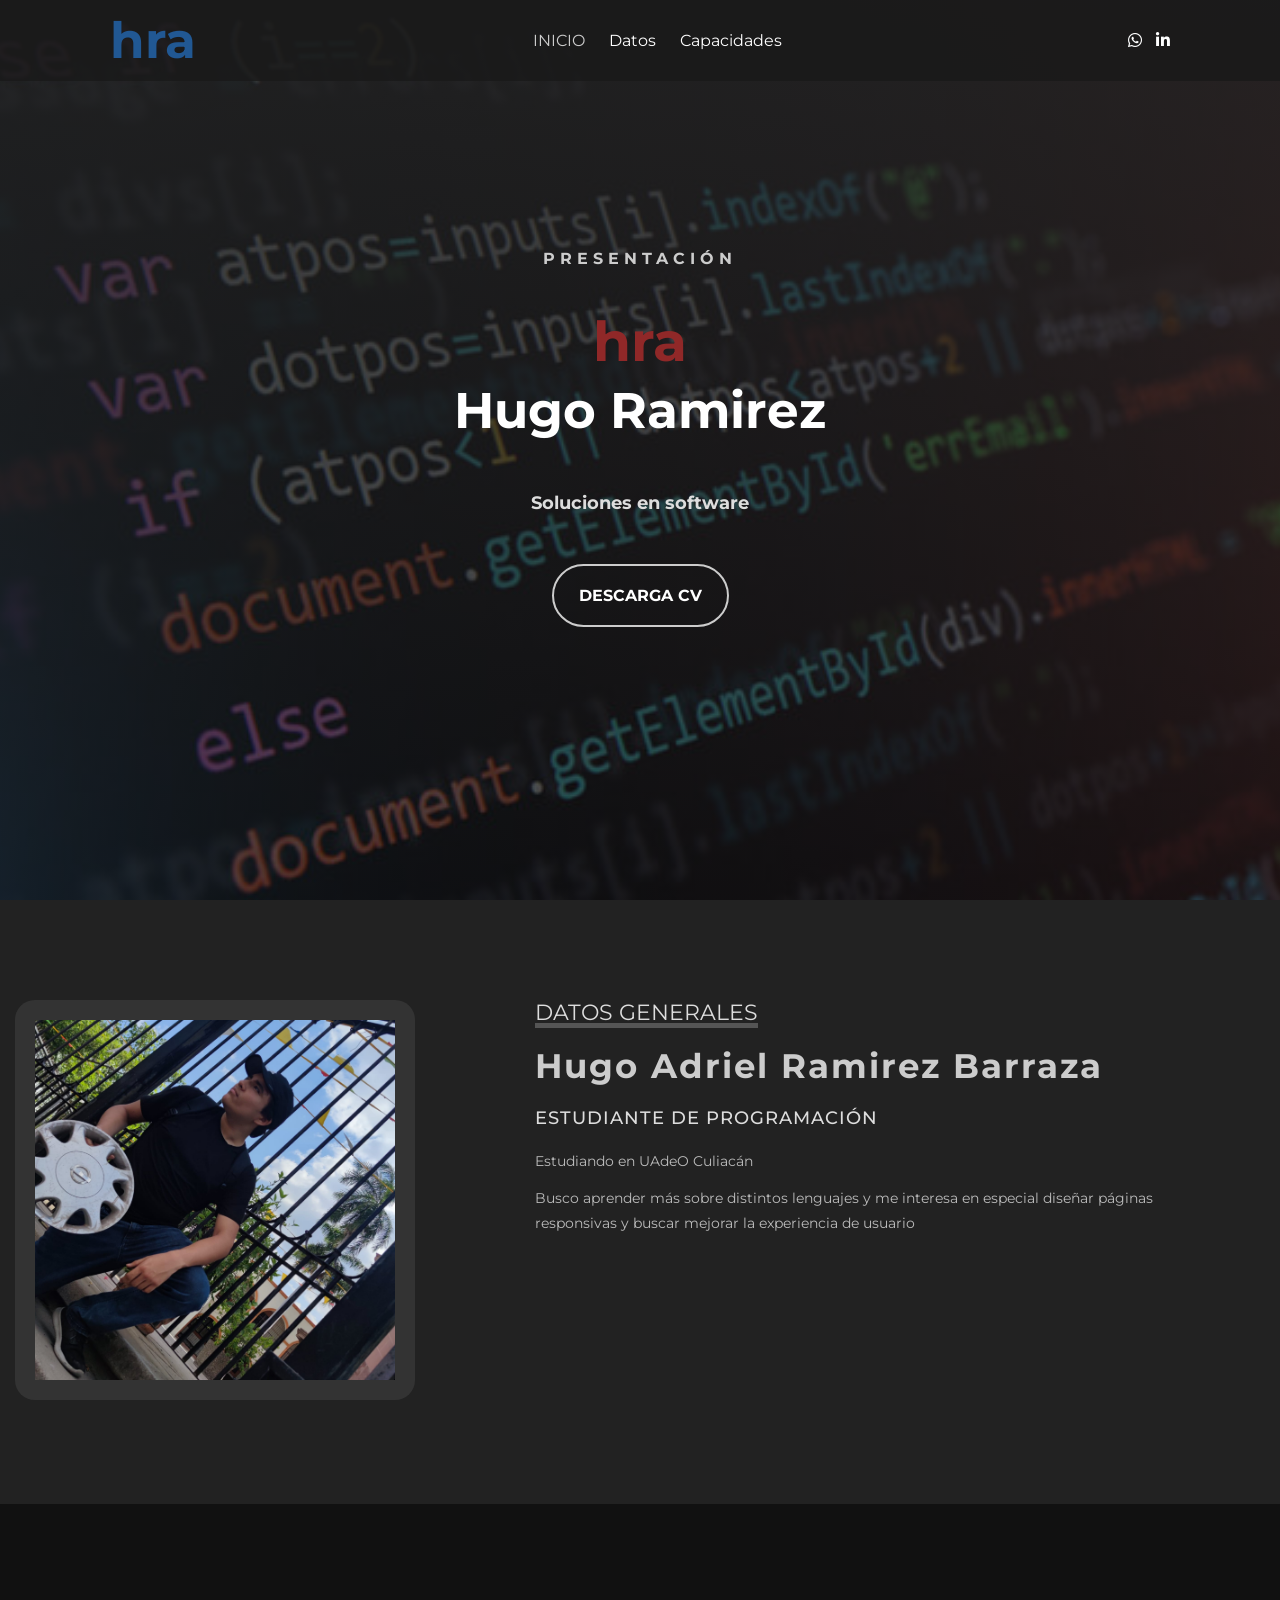
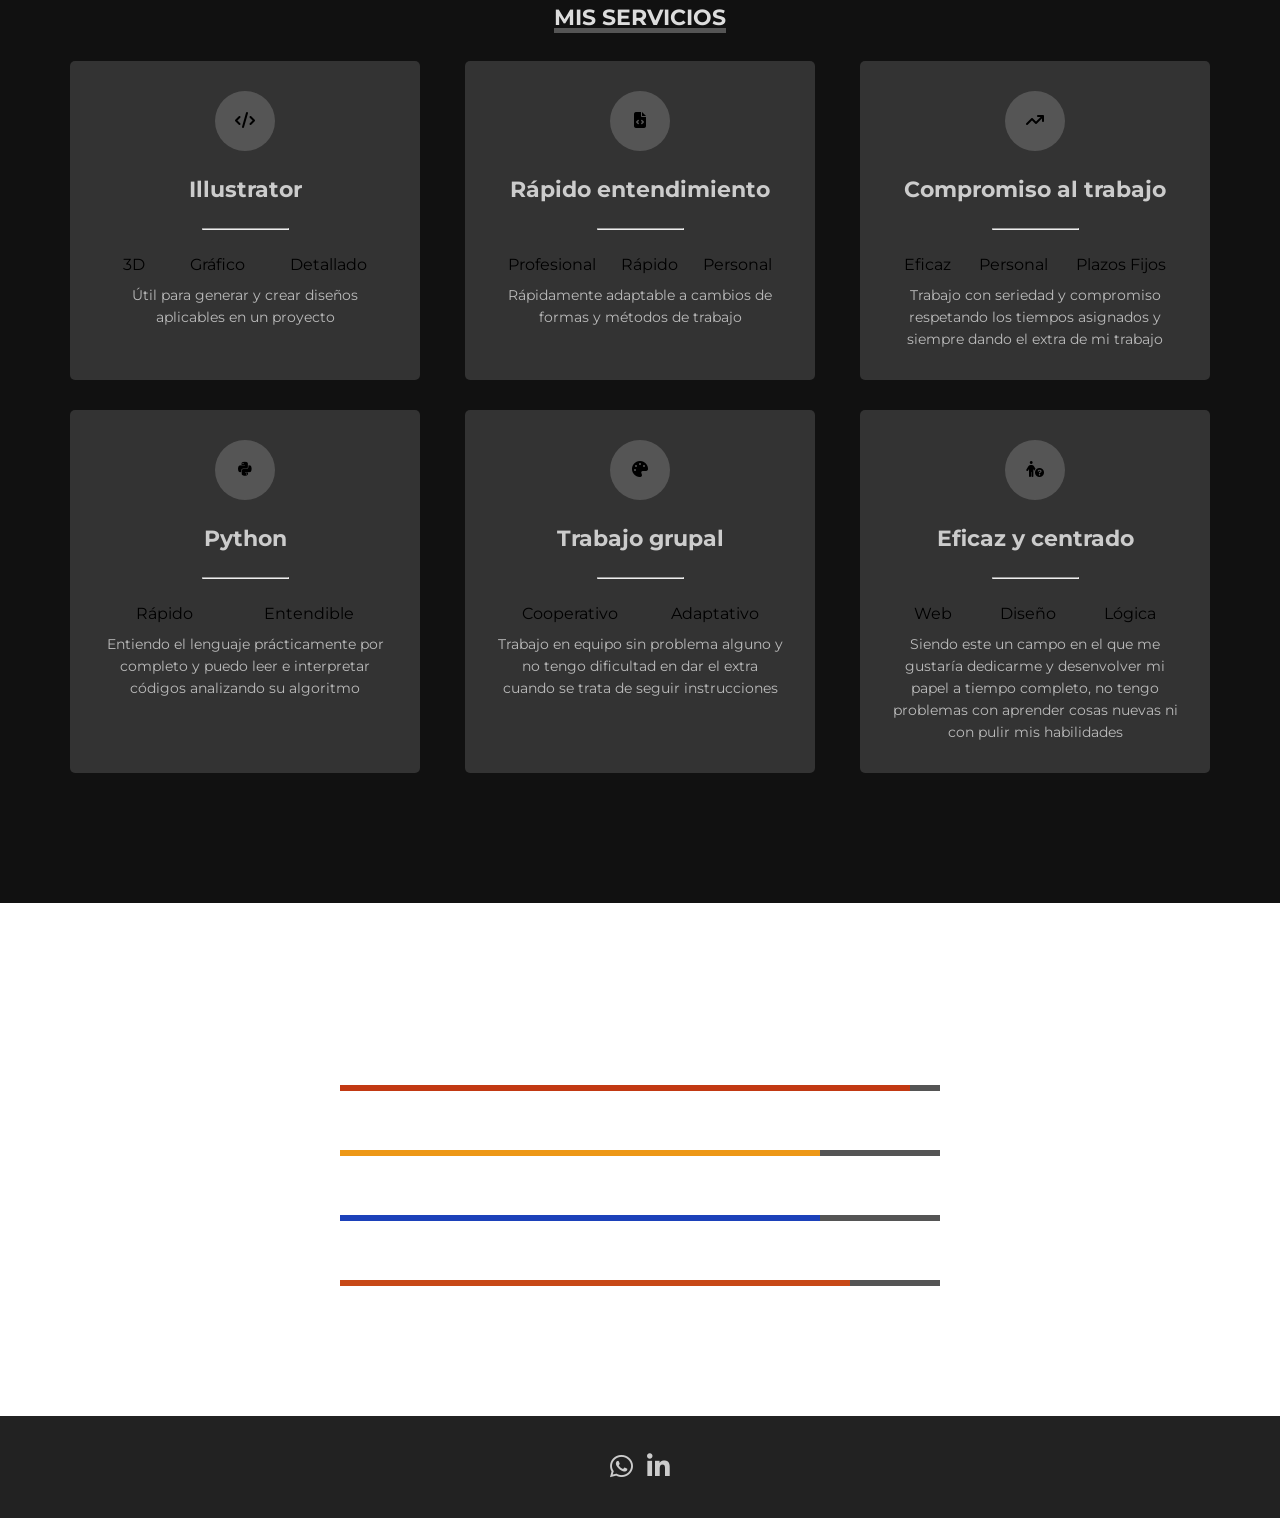
==== commit dc6bb315: "Add files via upload" ====
--- a/index.html
+++ b/index.html
@@ -56,7 +56,7 @@
             <p class="titulo-seccion">Datos generales</p>
             <h2><span>Hugo Adriel Ramirez Barraza</span> </h2>
             <h3>Estudiante de programación</h3>
-            <p>Estudiando en el ITCNM en Culiacán</p>
+            <p>Estudiando en UAdeO Culiacán</p>
             <p>Busco aprender más sobre distintos lenguajes y me interesa en especial diseñar páginas responsivas y buscar mejorar la experiencia de usuario</p>
         </div>
     </section>
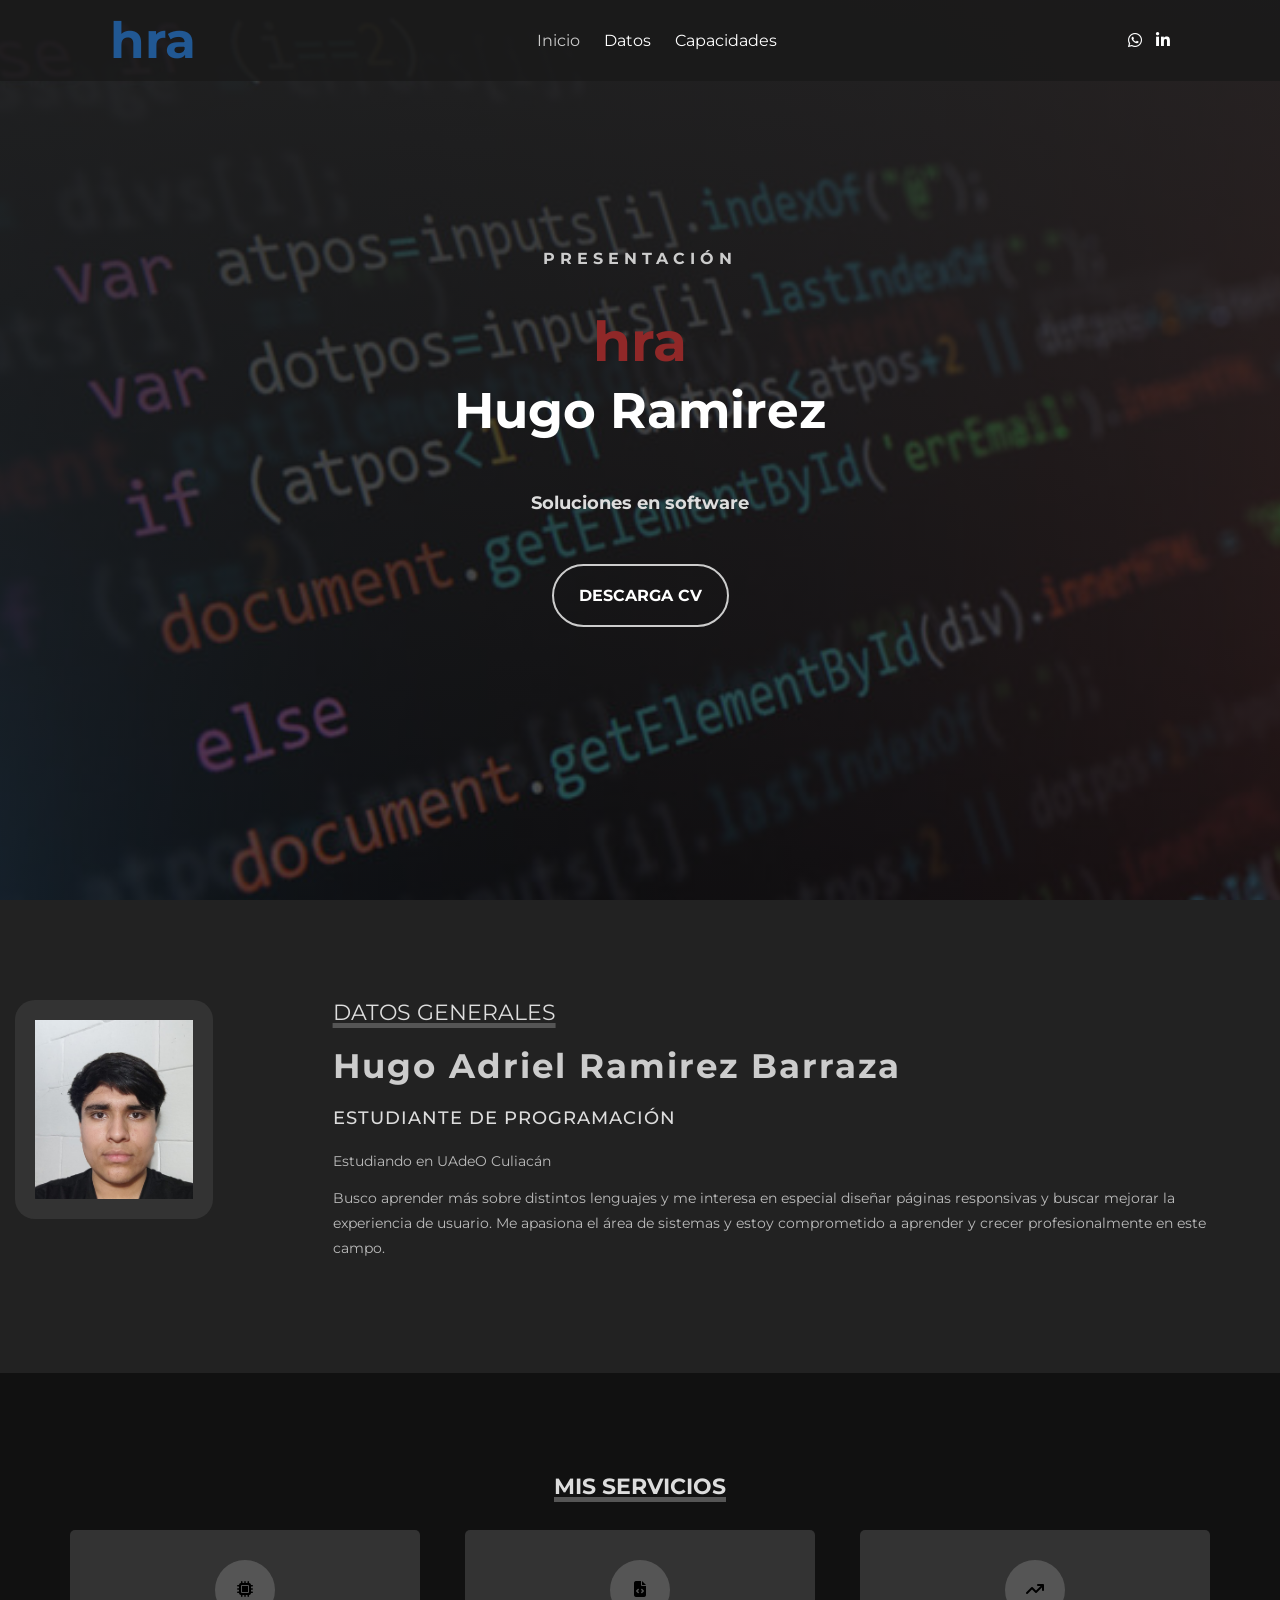
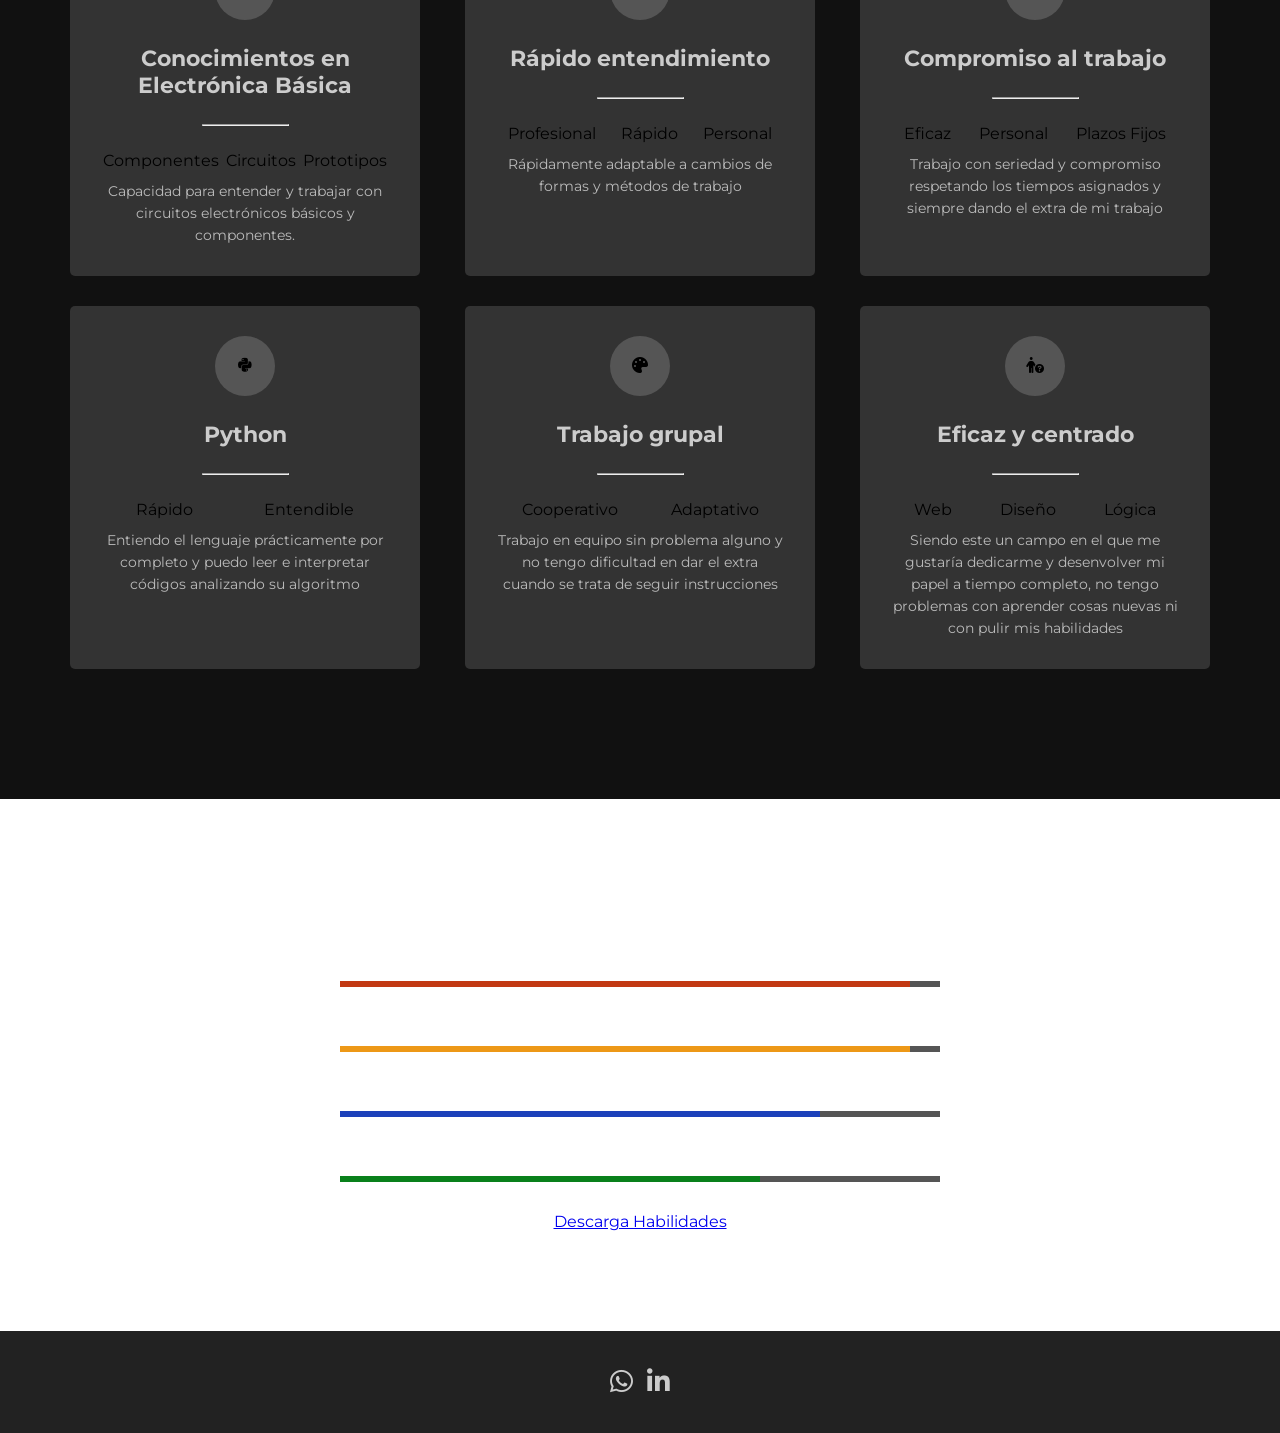
==== commit 58628e23: "Add files via upload" ====
--- a/index.html
+++ b/index.html
@@ -20,7 +20,7 @@
                     <span style="font-size: 50px; font-weight: bold; color: #215893;">hra</span>
                     <nav id="nav" class="">
                         <ul id="links">
-                            <li><a href="#inicio" class="seleccionado" onclick="seleccionar(this)">INICIO</a></li>
+                            <li><a href="#inicio" class="seleccionado" onclick="seleccionar(this)">Inicio</a></li>
                             <li><a href="#sobremi" onclick="seleccionar(this)">Datos</a></li>
                             <li><a href="#servicios" onclick="seleccionar(this)">Capacidades</a></li>
                         </ul>
@@ -42,7 +42,7 @@
                 <h3 class="bienvenida"></h3>
                 <h2>hra <br><span>Hugo Ramirez</span></h2>
                 <h5 class="descripcion">Soluciones en software</h5>
-                <a href="img/hra.pdf">Descarga CV</a>
+                <a href="img\C.V hra.pdf">Descarga CV</a>
             </div>
         </div>
     </section>
@@ -50,14 +50,14 @@
     <!-- SECCION S O B R E M I -->
     <section id="sobremi">
         <div class="contenedor-foto">
-            <img src="img/foto2.jpeg" alt="">
+            <img src="img\image.png" alt="">
         </div>
         <div class="sobremi">
             <p class="titulo-seccion">Datos generales</p>
             <h2><span>Hugo Adriel Ramirez Barraza</span> </h2>
             <h3>Estudiante de programación</h3>
             <p>Estudiando en UAdeO Culiacán</p>
-            <p>Busco aprender más sobre distintos lenguajes y me interesa en especial diseñar páginas responsivas y buscar mejorar la experiencia de usuario</p>
+            <p>Busco aprender más sobre distintos lenguajes y me interesa en especial diseñar páginas responsivas y buscar mejorar la experiencia de usuario. Me apasiona el área de sistemas y estoy comprometido a aprender y crecer profesionalmente en este campo.</p>
         </div>
     </section>
 
@@ -66,15 +66,15 @@
         <h3 class="titulo-seccion">MIS SERVICIOS</h3>
         <div class="fila">
             <div class="servicio">
-                <span class="icono"> <i class="fa-solid fa-code"></i></span>
-                <h4>Illustrator</h4>
+                <span class="icono"><i class="fa-solid fa-microchip"></i></span>
+                <h4>Conocimientos en Electrónica Básica</h4>
                 <hr>
                 <ul class="servicios-tag">
-                    <li>3D</li>
-                    <li>Gráfico</li>
-                    <li>Detallado</li>
+                    <li>Componentes</li>
+                    <li>Circuitos</li>
+                    <li>Prototipos</li>
                 </ul>
-                <p>Útil para generar y crear diseños aplicables en un proyecto</p>
+                <p>Capacidad para entender y trabajar con circuitos electrónicos básicos y componentes.</p>
             </div>
             <div class="servicio">
                 <span class="icono"><i class="fa-solid fa-file-code"></i></span>
@@ -169,14 +169,16 @@
         </div>
         <div class="skill">
             <div class="info">
-                <p> <span class="lista"> </span>Illustrator</p>
-                <span class="porcentaje">85%</span>
+                <p> <span class="lista"> </span>Electronica</p>
+                <span class="porcentaje">70%</span>
             </div>
 
             <div class="barra">
                 <div class="" id="ps"></div>
             </div>
         </div>
+   
+        <a href="img\Skills.pdf">Descarga Habilidades</a>
     </div>
 
     <footer>
--- a/estilo.css
+++ b/estilo.css
@@ -37,7 +37,7 @@
 
 #inicio .contenido header .contenido-header h1 {
     text-align: center;
-    color: #ccc;
+    color: #cccccc;
 }
 
 #inicio .contenido header .contenido-header nav ul {
@@ -73,10 +73,10 @@
     transition: .5s;
 }
 
-#inicio .contenido header .contenido-header .redes a:hover {
+#inicio .contenido header .contenido-header .redes a.whatsapp:hover {
     color: #24a12c;
 }
-#inicio .contenido header .contenido-header .redes a1:hover {
+#inicio .contenido header .contenido-header .redes a.linkedin:hover {
     color: #0a66c2;
 }
 
@@ -289,7 +289,7 @@
 }
 
 #servicios .fila .servicio:hover {
-    box-shadow: 5px 5px 10px #15205b, -5px -5px 10px #751313;
+    box-shadow: 5px 5px 10px #500eac, -5px -5px 10px #500eac;
 }
 
 #servicios .fila .servicio .icono {
@@ -386,7 +386,7 @@
 }
 
 .contenedor-skills .skill .barra .barra-progreso4 {
-    background-color: #c74917;
+    background-color: #09801b;
     width: 85%;
     height: 6px;
     animation: progreso4 2s forwards;
@@ -406,7 +406,7 @@
         width: 0;
     }
     100% {
-        width: 80%;
+        width: 95%;
     }
 }
 
@@ -424,7 +424,7 @@
         width: 0;
     }
     100% {
-        width: 85%;
+        width: 70%;
     }
 }
 
